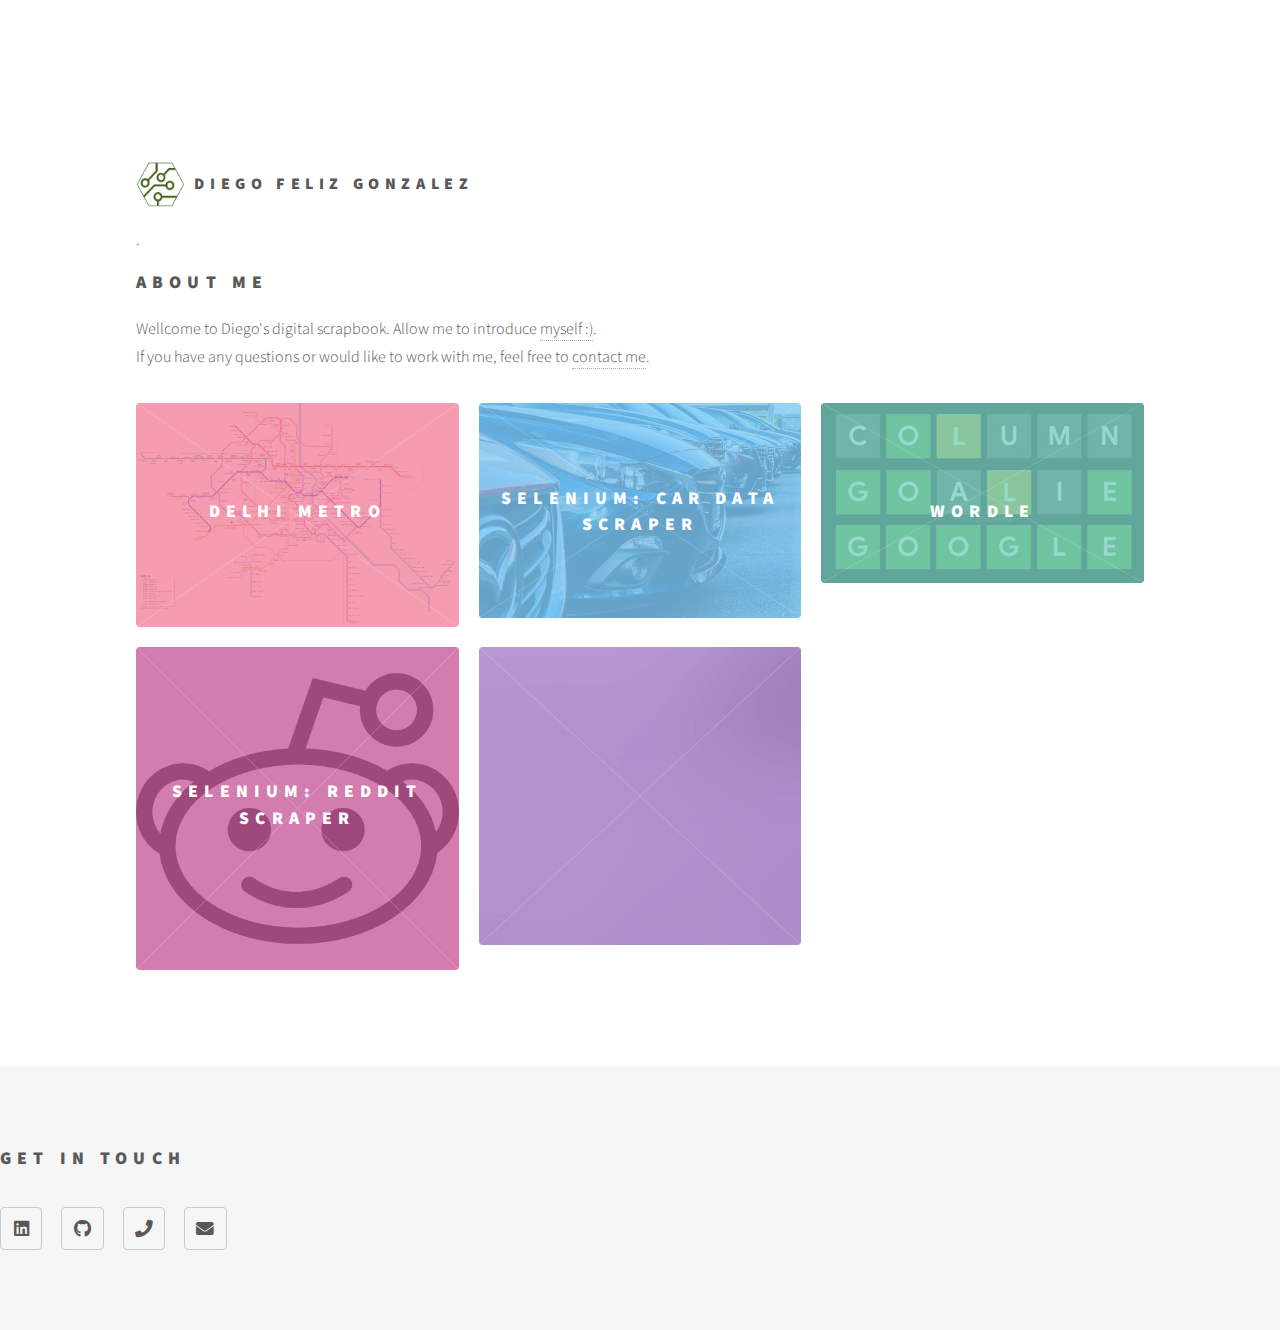
==== index.html @ 91ec8f9a "Initial upload" ====
<!DOCTYPE HTML>
<!--
	Phantom by HTML5 UP
	html5up.net | @ajlkn
	Free for personal and commercial use under the CCA 3.0 license (html5up.net/license)
-->
<html>
	<head>
		<title>Portfolio</title>
		<meta charset="utf-8" />
		<meta name="viewport" content="width=device-width, initial-scale=1, user-scalable=no" />
		<link rel="stylesheet" href="assets/css/main.css" />
		<noscript><link rel="stylesheet" href="assets/css/noscript.css" /></noscript>
	</head>
	<body class="is-preload">
		<!-- Wrapper -->
			<div id="wrapper">

				<!-- Header -->
					<header id="header">
						<div class="inner">

							<!-- Logo -->
								<a href="index.html" class="logo">
									<span class="symbol"><img src="images/oj.png" alt="" /></span><span class="title">Diego Feliz Gonzalez</span>
								</a>
						</div>
					</header>

				<!-- Menu -->


				<!-- Main -->
					<div id="main">
						<div class="inner">
							<header>			
								<section id="about">
									<div class="about-content">
									  <div class="about-text">
										<p></p>
										<p>.</p>
										<p></p>
										<h2>About Me</h2>
										<p>Wellcome to Diego's digital scrapbook. Allow me to introduce <a href="aboutme.html">myself :)</a>.<br>
										If you have any questions or would like to work with me, feel free to <a href="didacdfg@gmail.com">contact me</a>.</p>
									  </div>
									</div>
								  </section>
								  
							</header>
							<section class="tiles">
								<article class="style1">
									<span class="image">
										<img src="images/delhi.png" alt="" />
									</span>
									<a href="delhimetro.html">
										<h2>Delhi Metro</h2>
										<div class="content">
											<p>A small tool using depth breath first and dykstra algorithms to find the shortest path or all paths between two stations.</p>
										</div>
									</a>
								</article>
								<article class="style2">
									<span class="image">
										<img src="images/car.jpg" alt="" />
									</span>
									<a href="generic.html">
										<h2>Selenium: Car Data Scraper</h2>
										<div class="content">
											<p>A Selenium based script for data extraction from www.Gumtree/cars.com with ip rotation using the NordVPN client.</p>
										</div>
									</a>
								</article>
								<article class="style3">
									<span class="image">
										<img src="images/wordle.jpg" alt="" />
									</span>
									<a href="generic.html">
										<h2>Wordle</h2>
										<div class="content">
											<p>A quick implementation of the wordle game.</p>
										</div>
									</a>
								</article>
								<article class="style4">
									<span class="image">
										<img src="images/reddi.png" alt="" />
									</span>
									<a href="generic.html">
										<h2>Selenium: Reddit Scraper</h2>
										<div class="content">
											<p>A small scraper using the Reddit API.</p>
										</div>
									</a>
								</article>
								<article class="style5">
									<span class="image">
										<img src="images/pic05.jpg" alt="" />
									</span>
									<a href="generic.html">
										<h2></h2>
										<div class="content">
											<p>Sed nisl arcu euismod sit amet nisi lorem etiam dolor veroeros et feugiat.</p>
										</div>
									</a>
								</article>								
							</section>
						</div>
					</div>

				<!-- Footer -->
					<footer id="footer">
							<section>
								<h2>Get in touch</h2>
								<ul class="icons">
									<li><a href="#" class="icon brands style2 fa-linkedin"><span class="label">LinkedIn</span></a></li>
									<li><a href="#" class="icon brands style2 fa-github"><span class="label">GitHub</span></a></li>
									<li><a href="00447944888185" class="icon solid style2 fa-phone"><span class="label">Phone</span></a></li>
									<li><a href="didacdfg@gmail.com" class="icon solid style2 fa-envelope"><span class="label">Email</span></a></li>
								</ul>
							</section>
						</footer>

			</div>

		<!-- Scripts -->
			<script src="assets/js/jquery.min.js"></script>
			<script src="assets/js/browser.min.js"></script>
			<script src="assets/js/breakpoints.min.js"></script>
			<script src="assets/js/util.js"></script>
			<script src="assets/js/main.js"></script>

	</body>
</html>
---- assets/css/main.css ----
@import url(fontawesome-all.min.css);
@import url("https://fonts.googleapis.com/css?family=Source+Sans+Pro:300,700,900");

/*
	Phantom by HTML5 UP
	html5up.net | @ajlkn
	Free for personal and commercial use under the CCA 3.0 license (html5up.net/license)
*/

html, body, div, span, applet, object,
iframe, h1, h2, h3, h4, h5, h6, p, blockquote,
pre, a, abbr, acronym, address, big, cite,
code, del, dfn, em, img, ins, kbd, q, s, samp,
small, strike, strong, sub, sup, tt, var, b,
u, i, center, dl, dt, dd, ol, ul, li, fieldset,
form, label, legend, table, caption, tbody,
tfoot, thead, tr, th, td, article, aside,
canvas, details, embed, figure, figcaption,
footer, header, hgroup, menu, nav, output, ruby,
section, summary, time, mark, audio, video {
	margin: 0;
	padding: 0;
	border: 0;
	font-size: 100%;
	font: inherit;
	vertical-align: baseline;}

article, aside, details, figcaption, figure,
footer, header, hgroup, menu, nav, section {
	display: block;}

body {
	line-height: 1;
}

ol, ul {
	list-style: none;
}

blockquote, q {
	quotes: none;
}

	blockquote:before, blockquote:after, q:before, q:after {
		content: '';
		content: none;
	}

table {
	border-collapse: collapse;
	border-spacing: 0;
}

body {
	-webkit-text-size-adjust: none;
}

mark {
	background-color: transparent;
	color: inherit;
}

input::-moz-focus-inner {
	border: 0;
	padding: 0;
}

input, select, textarea {
	-moz-appearance: none;
	-webkit-appearance: none;
	-ms-appearance: none;
	appearance: none;
}

/* Basic */

	@-ms-viewport {
		width: device-width;
	}

	body {
		-ms-overflow-style: scrollbar;
	}

	@media screen and (max-width: 480px) {

		html, body {
			min-width: 320px;
		}

	}

	html {
		box-sizing: border-box;
	}

	*, *:before, *:after {
		box-sizing: inherit;
	}

	body {
		background: #ffffffd7;
	}

		body.is-preload *, body.is-preload *:before, body.is-preload *:after {
			-moz-animation: none !important;
			-webkit-animation: none !important;
			-ms-animation: none !important;
			animation: none !important;
			-moz-transition: none !important;
			-webkit-transition: none !important;
			-ms-transition: none !important;
			transition: none !important;
		}

/* Type */

	body, input, select, textarea {
		color: #585858;
		font-family: "Source Sans Pro", Helvetica, sans-serif;
		font-size: 16pt;
		font-weight: 300;
		line-height: 1.75;
	}

		@media screen and (max-width: 1680px) {

			body, input, select, textarea {
				font-size: 14pt;
			}

		}

		@media screen and (max-width: 1280px) {

			body, input, select, textarea {
				font-size: 12pt;
			}

		}

	a {
		-moz-transition: border-bottom-color 0.2s ease, color 0.2s ease;
		-webkit-transition: border-bottom-color 0.2s ease, color 0.2s ease;
		-ms-transition: border-bottom-color 0.2s ease, color 0.2s ease;
		transition: border-bottom-color 0.2s ease, color 0.2s ease;
		text-decoration: none;
		color: #585858;
		border-bottom: dotted 1px rgba(88, 88, 88, 0.5);
	}

		a:hover {
			border-bottom-color: transparent;
			color: #f2849e !important;
		}

	strong, b {
		font-weight: 900;
	}

	em, i {
		font-style: italic;
	}

	p {
		margin: 0 0 2em 0;
	}

	h1 {
		font-size: 2.75em;
		font-weight: 700;
		line-height: 1.3;
		margin: 0 0 1em 0;
		letter-spacing: -0.035em;
	}

		h1 a {
			color: inherit;
		}

		@media screen and (max-width: 736px) {

			h1 {
				font-size: 2em;
				margin: 0 0 1em 0;
			}

		}

		@media screen and (max-width: 360px) {

			h1 {
				font-size: 1.75em;
			}

		}

	h2, h3, h4, h5, h6 {
		font-weight: 900;
		line-height: 1.5;
		margin: 0 0 2em 0;
		text-transform: uppercase;
		letter-spacing: 0.35em;
	}

		h2 a, h3 a, h4 a, h5 a, h6 a {
			color: inherit;
		}

	h2 {
		font-size: 1.1em;
	}

	h3 {
		font-size: 1em;
	}

	h4 {
		font-size: 0.8em;
	}

	h5 {
		font-size: 0.8em;
	}

	h6 {
		font-size: 0.8em;
	}

	@media screen and (max-width: 980px) {

		h1 br, h2 br, h3 br, h4 br, h5 br, h6 br {
			display: none;
		}

	}

	@media screen and (max-width: 736px) {

		h2 {
			font-size: 1em;
		}

		h3 {
			font-size: 0.8em;
		}

	}

	sub {
		font-size: 0.8em;
		position: relative;
		top: 0.5em;
	}

	sup {
		font-size: 0.8em;
		position: relative;
		top: -0.5em;
	}

	blockquote {
		border-left: solid 4px #c9c9c9;
		font-style: italic;
		margin: 0 0 2em 0;
		padding: 0.5em 0 0.5em 2em;
	}

	code {
		background: rgba(144, 144, 144, 0.075);
		border-radius: 4px;
		border: solid 1px #c9c9c9;
		font-family: "Courier New", monospace;
		font-size: 0.9em;
		margin: 0 0.25em;
		padding: 0.25em 0.65em;
	}

	pre {
		-webkit-overflow-scrolling: touch;
		font-family: "Courier New", monospace;
		font-size: 0.9em;
		margin: 0 0 2em 0;
	}

		pre code {
			display: block;
			line-height: 1.75;
			padding: 1em 1.5em;
			overflow-x: auto;
		}

	hr {
		border: 0;
		border-bottom: solid 1px #c9c9c9;
		margin: 2em 0;
	}

		hr.major {
			margin: 3em 0;
		}

	.align-left {
		text-align: left;
	}

	.align-center {
		text-align: center;
	}

	.align-right {
		text-align: right;
	}

/* Row */

	.row {
		display: flex;
		flex-wrap: wrap;
		box-sizing: border-box;
		align-items: stretch;
	}

		.row > * {
			box-sizing: border-box;
		}

		.row.gtr-uniform > * > :last-child {
			margin-bottom: 0;
		}

		.row.aln-left {
			justify-content: flex-start;
		}

		.row.aln-center {
			justify-content: center;
		}

		.row.aln-right {
			justify-content: flex-end;
		}

		.row.aln-top {
			align-items: flex-start;
		}

		.row.aln-middle {
			align-items: center;
		}

		.row.aln-bottom {
			align-items: flex-end;
		}

		.row > .imp {
			order: -1;
		}

		.row > .col-1 {
			width: 8.33333%;
		}

		.row > .off-1 {
			margin-left: 8.33333%;
		}

		.row > .col-2 {
			width: 16.66667%;
		}

		.row > .off-2 {
			margin-left: 16.66667%;
		}

		.row > .col-3 {
			width: 25%;
		}

		.row > .off-3 {
			margin-left: 25%;
		}

		.row > .col-4 {
			width: 33.33333%;
		}

		.row > .off-4 {
			margin-left: 33.33333%;
		}

		.row > .col-5 {
			width: 41.66667%;
		}

		.row > .off-5 {
			margin-left: 41.66667%;
		}

		.row > .col-6 {
			width: 50%;
		}

		.row > .off-6 {
			margin-left: 50%;
		}

		.row > .col-7 {
			width: 58.33333%;
		}

		.row > .off-7 {
			margin-left: 58.33333%;
		}

		.row > .col-8 {
			width: 66.66667%;
		}

		.row > .off-8 {
			margin-left: 66.66667%;
		}

		.row > .col-9 {
			width: 75%;
		}

		.row > .off-9 {
			margin-left: 75%;
		}

		.row > .col-10 {
			width: 83.33333%;
		}

		.row > .off-10 {
			margin-left: 83.33333%;
		}

		.row > .col-11 {
			width: 91.66667%;
		}

		.row > .off-11 {
			margin-left: 91.66667%;
		}

		.row > .col-12 {
			width: 100%;
		}

		.row > .off-12 {
			margin-left: 100%;
		}

		.row.gtr-0 {
			margin-top: 0;
			margin-left: 0em;
		}

			.row.gtr-0 > * {
				padding: 0 0 0 0em;
			}

			.row.gtr-0.gtr-uniform {
				margin-top: 0em;
			}

				.row.gtr-0.gtr-uniform > * {
					padding-top: 0em;
				}

		.row.gtr-25 {
			margin-top: 0;
			margin-left: -0.5em;
		}

			.row.gtr-25 > * {
				padding: 0 0 0 0.5em;
			}

			.row.gtr-25.gtr-uniform {
				margin-top: -0.5em;
			}

				.row.gtr-25.gtr-uniform > * {
					padding-top: 0.5em;
				}

		.row.gtr-50 {
			margin-top: 0;
			margin-left: -1em;
		}

			.row.gtr-50 > * {
				padding: 0 0 0 1em;
			}

			.row.gtr-50.gtr-uniform {
				margin-top: -1em;
			}

				.row.gtr-50.gtr-uniform > * {
					padding-top: 1em;
				}

		.row {
			margin-top: 0;
			margin-left: -2em;
		}

			.row > * {
				padding: 0 0 0 2em;
			}

			.row.gtr-uniform {
				margin-top: -2em;
			}

				.row.gtr-uniform > * {
					padding-top: 2em;
				}

		.row.gtr-150 {
			margin-top: 0;
			margin-left: -3em;
		}

			.row.gtr-150 > * {
				padding: 0 0 0 3em;
			}

			.row.gtr-150.gtr-uniform {
				margin-top: -3em;
			}

				.row.gtr-150.gtr-uniform > * {
					padding-top: 3em;
				}

		.row.gtr-200 {
			margin-top: 0;
			margin-left: -4em;
		}

			.row.gtr-200 > * {
				padding: 0 0 0 4em;
			}

			.row.gtr-200.gtr-uniform {
				margin-top: -4em;
			}

				.row.gtr-200.gtr-uniform > * {
					padding-top: 4em;
				}

		@media screen and (max-width: 1680px) {

			.row {
				display: flex;
				flex-wrap: wrap;
				box-sizing: border-box;
				align-items: stretch;
			}

				.row > * {
					box-sizing: border-box;
				}

				.row.gtr-uniform > * > :last-child {
					margin-bottom: 0;
				}

				.row.aln-left {
					justify-content: flex-start;
				}

				.row.aln-center {
					justify-content: center;
				}

				.row.aln-right {
					justify-content: flex-end;
				}

				.row.aln-top {
					align-items: flex-start;
				}

				.row.aln-middle {
					align-items: center;
				}

				.row.aln-bottom {
					align-items: flex-end;
				}

				.row > .imp-xlarge {
					order: -1;
				}

				.row > .col-1-xlarge {
					width: 8.33333%;
				}

				.row > .off-1-xlarge {
					margin-left: 8.33333%;
				}

				.row > .col-2-xlarge {
					width: 16.66667%;
				}

				.row > .off-2-xlarge {
					margin-left: 16.66667%;
				}

				.row > .col-3-xlarge {
					width: 25%;
				}

				.row > .off-3-xlarge {
					margin-left: 25%;
				}

				.row > .col-4-xlarge {
					width: 33.33333%;
				}

				.row > .off-4-xlarge {
					margin-left: 33.33333%;
				}

				.row > .col-5-xlarge {
					width: 41.66667%;
				}

				.row > .off-5-xlarge {
					margin-left: 41.66667%;
				}

				.row > .col-6-xlarge {
					width: 50%;
				}

				.row > .off-6-xlarge {
					margin-left: 50%;
				}

				.row > .col-7-xlarge {
					width: 58.33333%;
				}

				.row > .off-7-xlarge {
					margin-left: 58.33333%;
				}

				.row > .col-8-xlarge {
					width: 66.66667%;
				}

				.row > .off-8-xlarge {
					margin-left: 66.66667%;
				}

				.row > .col-9-xlarge {
					width: 75%;
				}

				.row > .off-9-xlarge {
					margin-left: 75%;
				}

				.row > .col-10-xlarge {
					width: 83.33333%;
				}

				.row > .off-10-xlarge {
					margin-left: 83.33333%;
				}

				.row > .col-11-xlarge {
					width: 91.66667%;
				}

				.row > .off-11-xlarge {
					margin-left: 91.66667%;
				}

				.row > .col-12-xlarge {
					width: 100%;
				}

				.row > .off-12-xlarge {
					margin-left: 100%;
				}

				.row.gtr-0 {
					margin-top: 0;
					margin-left: 0em;
				}

					.row.gtr-0 > * {
						padding: 0 0 0 0em;
					}

					.row.gtr-0.gtr-uniform {
						margin-top: 0em;
					}

						.row.gtr-0.gtr-uniform > * {
							padding-top: 0em;
						}

				.row.gtr-25 {
					margin-top: 0;
					margin-left: -0.5em;
				}

					.row.gtr-25 > * {
						padding: 0 0 0 0.5em;
					}

					.row.gtr-25.gtr-uniform {
						margin-top: -0.5em;
					}

						.row.gtr-25.gtr-uniform > * {
							padding-top: 0.5em;
						}

				.row.gtr-50 {
					margin-top: 0;
					margin-left: -1em;
				}

					.row.gtr-50 > * {
						padding: 0 0 0 1em;
					}

					.row.gtr-50.gtr-uniform {
						margin-top: -1em;
					}

						.row.gtr-50.gtr-uniform > * {
							padding-top: 1em;
						}

				.row {
					margin-top: 0;
					margin-left: -2em;
				}

					.row > * {
						padding: 0 0 0 2em;
					}

					.row.gtr-uniform {
						margin-top: -2em;
					}

						.row.gtr-uniform > * {
							padding-top: 2em;
						}

				.row.gtr-150 {
					margin-top: 0;
					margin-left: -3em;
				}

					.row.gtr-150 > * {
						padding: 0 0 0 3em;
					}

					.row.gtr-150.gtr-uniform {
						margin-top: -3em;
					}

						.row.gtr-150.gtr-uniform > * {
							padding-top: 3em;
						}

				.row.gtr-200 {
					margin-top: 0;
					margin-left: -4em;
				}

					.row.gtr-200 > * {
						padding: 0 0 0 4em;
					}

					.row.gtr-200.gtr-uniform {
						margin-top: -4em;
					}

						.row.gtr-200.gtr-uniform > * {
							padding-top: 4em;
						}

		}

		@media screen and (max-width: 1280px) {

			.row {
				display: flex;
				flex-wrap: wrap;
				box-sizing: border-box;
				align-items: stretch;
			}

				.row > * {
					box-sizing: border-box;
				}

				.row.gtr-uniform > * > :last-child {
					margin-bottom: 0;
				}

				.row.aln-left {
					justify-content: flex-start;
				}

				.row.aln-center {
					justify-content: center;
				}

				.row.aln-right {
					justify-content: flex-end;
				}

				.row.aln-top {
					align-items: flex-start;
				}

				.row.aln-middle {
					align-items: center;
				}

				.row.aln-bottom {
					align-items: flex-end;
				}

				.row > .imp-large {
					order: -1;
				}

				.row > .col-1-large {
					width: 8.33333%;
				}

				.row > .off-1-large {
					margin-left: 8.33333%;
				}

				.row > .col-2-large {
					width: 16.66667%;
				}

				.row > .off-2-large {
					margin-left: 16.66667%;
				}

				.row > .col-3-large {
					width: 25%;
				}

				.row > .off-3-large {
					margin-left: 25%;
				}

				.row > .col-4-large {
					width: 33.33333%;
				}

				.row > .off-4-large {
					margin-left: 33.33333%;
				}

				.row > .col-5-large {
					width: 41.66667%;
				}

				.row > .off-5-large {
					margin-left: 41.66667%;
				}

				.row > .col-6-large {
					width: 50%;
				}

				.row > .off-6-large {
					margin-left: 50%;
				}

				.row > .col-7-large {
					width: 58.33333%;
				}

				.row > .off-7-large {
					margin-left: 58.33333%;
				}

				.row > .col-8-large {
					width: 66.66667%;
				}

				.row > .off-8-large {
					margin-left: 66.66667%;
				}

				.row > .col-9-large {
					width: 75%;
				}

				.row > .off-9-large {
					margin-left: 75%;
				}

				.row > .col-10-large {
					width: 83.33333%;
				}

				.row > .off-10-large {
					margin-left: 83.33333%;
				}

				.row > .col-11-large {
					width: 91.66667%;
				}

				.row > .off-11-large {
					margin-left: 91.66667%;
				}

				.row > .col-12-large {
					width: 100%;
				}

				.row > .off-12-large {
					margin-left: 100%;
				}

				.row.gtr-0 {
					margin-top: 0;
					margin-left: 0em;
				}

					.row.gtr-0 > * {
						padding: 0 0 0 0em;
					}

					.row.gtr-0.gtr-uniform {
						margin-top: 0em;
					}

						.row.gtr-0.gtr-uniform > * {
							padding-top: 0em;
						}

				.row.gtr-25 {
					margin-top: 0;
					margin-left: -0.5em;
				}

					.row.gtr-25 > * {
						padding: 0 0 0 0.5em;
					}

					.row.gtr-25.gtr-uniform {
						margin-top: -0.5em;
					}

						.row.gtr-25.gtr-uniform > * {
							padding-top: 0.5em;
						}

				.row.gtr-50 {
					margin-top: 0;
					margin-left: -1em;
				}

					.row.gtr-50 > * {
						padding: 0 0 0 1em;
					}

					.row.gtr-50.gtr-uniform {
						margin-top: -1em;
					}

						.row.gtr-50.gtr-uniform > * {
							padding-top: 1em;
						}

				.row {
					margin-top: 0;
					margin-left: -2em;
				}

					.row > * {
						padding: 0 0 0 2em;
					}

					.row.gtr-uniform {
						margin-top: -2em;
					}

						.row.gtr-uniform > * {
							padding-top: 2em;
						}

				.row.gtr-150 {
					margin-top: 0;
					margin-left: -3em;
				}

					.row.gtr-150 > * {
						padding: 0 0 0 3em;
					}

					.row.gtr-150.gtr-uniform {
						margin-top: -3em;
					}

						.row.gtr-150.gtr-uniform > * {
							padding-top: 3em;
						}

				.row.gtr-200 {
					margin-top: 0;
					margin-left: -4em;
				}

					.row.gtr-200 > * {
						padding: 0 0 0 4em;
					}

					.row.gtr-200.gtr-uniform {
						margin-top: -4em;
					}

						.row.gtr-200.gtr-uniform > * {
							padding-top: 4em;
						}

		}

		@media screen and (max-width: 980px) {

			.row {
				display: flex;
				flex-wrap: wrap;
				box-sizing: border-box;
				align-items: stretch;
			}

				.row > * {
					box-sizing: border-box;
				}

				.row.gtr-uniform > * > :last-child {
					margin-bottom: 0;
				}

				.row.aln-left {
					justify-content: flex-start;
				}

				.row.aln-center {
					justify-content: center;
				}

				.row.aln-right {
					justify-content: flex-end;
				}

				.row.aln-top {
					align-items: flex-start;
				}

				.row.aln-middle {
					align-items: center;
				}

				.row.aln-bottom {
					align-items: flex-end;
				}

				.row > .imp-medium {
					order: -1;
				}

				.row > .col-1-medium {
					width: 8.33333%;
				}

				.row > .off-1-medium {
					margin-left: 8.33333%;
				}

				.row > .col-2-medium {
					width: 16.66667%;
				}

				.row > .off-2-medium {
					margin-left: 16.66667%;
				}

				.row > .col-3-medium {
					width: 25%;
				}

				.row > .off-3-medium {
					margin-left: 25%;
				}

				.row > .col-4-medium {
					width: 33.33333%;
				}

				.row > .off-4-medium {
					margin-left: 33.33333%;
				}

				.row > .col-5-medium {
					width: 41.66667%;
				}

				.row > .off-5-medium {
					margin-left: 41.66667%;
				}

				.row > .col-6-medium {
					width: 50%;
				}

				.row > .off-6-medium {
					margin-left: 50%;
				}

				.row > .col-7-medium {
					width: 58.33333%;
				}

				.row > .off-7-medium {
					margin-left: 58.33333%;
				}

				.row > .col-8-medium {
					width: 66.66667%;
				}

				.row > .off-8-medium {
					margin-left: 66.66667%;
				}

				.row > .col-9-medium {
					width: 75%;
				}

				.row > .off-9-medium {
					margin-left: 75%;
				}

				.row > .col-10-medium {
					width: 83.33333%;
				}

				.row > .off-10-medium {
					margin-left: 83.33333%;
				}

				.row > .col-11-medium {
					width: 91.66667%;
				}

				.row > .off-11-medium {
					margin-left: 91.66667%;
				}

				.row > .col-12-medium {
					width: 100%;
				}

				.row > .off-12-medium {
					margin-left: 100%;
				}

				.row.gtr-0 {
					margin-top: 0;
					margin-left: 0em;
				}

					.row.gtr-0 > * {
						padding: 0 0 0 0em;
					}

					.row.gtr-0.gtr-uniform {
						margin-top: 0em;
					}

						.row.gtr-0.gtr-uniform > * {
							padding-top: 0em;
						}

				.row.gtr-25 {
					margin-top: 0;
					margin-left: -0.375em;
				}

					.row.gtr-25 > * {
						padding: 0 0 0 0.375em;
					}

					.row.gtr-25.gtr-uniform {
						margin-top: -0.375em;
					}

						.row.gtr-25.gtr-uniform > * {
							padding-top: 0.375em;
						}

				.row.gtr-50 {
					margin-top: 0;
					margin-left: -0.75em;
				}

					.row.gtr-50 > * {
						padding: 0 0 0 0.75em;
					}

					.row.gtr-50.gtr-uniform {
						margin-top: -0.75em;
					}

						.row.gtr-50.gtr-uniform > * {
							padding-top: 0.75em;
						}

				.row {
					margin-top: 0;
					margin-left: -1.5em;
				}

					.row > * {
						padding: 0 0 0 1.5em;
					}

					.row.gtr-uniform {
						margin-top: -1.5em;
					}

						.row.gtr-uniform > * {
							padding-top: 1.5em;
						}

				.row.gtr-150 {
					margin-top: 0;
					margin-left: -2.25em;
				}

					.row.gtr-150 > * {
						padding: 0 0 0 2.25em;
					}

					.row.gtr-150.gtr-uniform {
						margin-top: -2.25em;
					}

						.row.gtr-150.gtr-uniform > * {
							padding-top: 2.25em;
						}

				.row.gtr-200 {
					margin-top: 0;
					margin-left: -3em;
				}

					.row.gtr-200 > * {
						padding: 0 0 0 3em;
					}

					.row.gtr-200.gtr-uniform {
						margin-top: -3em;
					}

						.row.gtr-200.gtr-uniform > * {
							padding-top: 3em;
						}

		}

		@media screen and (max-width: 736px) {

			.row {
				display: flex;
				flex-wrap: wrap;
				box-sizing: border-box;
				align-items: stretch;
			}

				.row > * {
					box-sizing: border-box;
				}

				.row.gtr-uniform > * > :last-child {
					margin-bottom: 0;
				}

				.row.aln-left {
					justify-content: flex-start;
				}

				.row.aln-center {
					justify-content: center;
				}

				.row.aln-right {
					justify-content: flex-end;
				}

				.row.aln-top {
					align-items: flex-start;
				}

				.row.aln-middle {
					align-items: center;
				}

				.row.aln-bottom {
					align-items: flex-end;
				}

				.row > .imp-small {
					order: -1;
				}

				.row > .col-1-small {
					width: 8.33333%;
				}

				.row > .off-1-small {
					margin-left: 8.33333%;
				}

				.row > .col-2-small {
					width: 16.66667%;
				}

				.row > .off-2-small {
					margin-left: 16.66667%;
				}

				.row > .col-3-small {
					width: 25%;
				}

				.row > .off-3-small {
					margin-left: 25%;
				}

				.row > .col-4-small {
					width: 33.33333%;
				}

				.row > .off-4-small {
					margin-left: 33.33333%;
				}

				.row > .col-5-small {
					width: 41.66667%;
				}

				.row > .off-5-small {
					margin-left: 41.66667%;
				}

				.row > .col-6-small {
					width: 50%;
				}

				.row > .off-6-small {
					margin-left: 50%;
				}

				.row > .col-7-small {
					width: 58.33333%;
				}

				.row > .off-7-small {
					margin-left: 58.33333%;
				}

				.row > .col-8-small {
					width: 66.66667%;
				}

				.row > .off-8-small {
					margin-left: 66.66667%;
				}

				.row > .col-9-small {
					width: 75%;
				}

				.row > .off-9-small {
					margin-left: 75%;
				}

				.row > .col-10-small {
					width: 83.33333%;
				}

				.row > .off-10-small {
					margin-left: 83.33333%;
				}

				.row > .col-11-small {
					width: 91.66667%;
				}

				.row > .off-11-small {
					margin-left: 91.66667%;
				}

				.row > .col-12-small {
					width: 100%;
				}

				.row > .off-12-small {
					margin-left: 100%;
				}

				.row.gtr-0 {
					margin-top: 0;
					margin-left: 0em;
				}

					.row.gtr-0 > * {
						padding: 0 0 0 0em;
					}

					.row.gtr-0.gtr-uniform {
						margin-top: 0em;
					}

						.row.gtr-0.gtr-uniform > * {
							padding-top: 0em;
						}

				.row.gtr-25 {
					margin-top: 0;
					margin-left: -0.25em;
				}

					.row.gtr-25 > * {
						padding: 0 0 0 0.25em;
					}

					.row.gtr-25.gtr-uniform {
						margin-top: -0.25em;
					}

						.row.gtr-25.gtr-uniform > * {
							padding-top: 0.25em;
						}

				.row.gtr-50 {
					margin-top: 0;
					margin-left: -0.5em;
				}

					.row.gtr-50 > * {
						padding: 0 0 0 0.5em;
					}

					.row.gtr-50.gtr-uniform {
						margin-top: -0.5em;
					}

						.row.gtr-50.gtr-uniform > * {
							padding-top: 0.5em;
						}

				.row {
					margin-top: 0;
					margin-left: -1em;
				}

					.row > * {
						padding: 0 0 0 1em;
					}

					.row.gtr-uniform {
						margin-top: -1em;
					}

						.row.gtr-uniform > * {
							padding-top: 1em;
						}

				.row.gtr-150 {
					margin-top: 0;
					margin-left: -1.5em;
				}

					.row.gtr-150 > * {
						padding: 0 0 0 1.5em;
					}

					.row.gtr-150.gtr-uniform {
						margin-top: -1.5em;
					}

						.row.gtr-150.gtr-uniform > * {
							padding-top: 1.5em;
						}

				.row.gtr-200 {
					margin-top: 0;
					margin-left: -2em;
				}

					.row.gtr-200 > * {
						padding: 0 0 0 2em;
					}

					.row.gtr-200.gtr-uniform {
						margin-top: -2em;
					}

						.row.gtr-200.gtr-uniform > * {
							padding-top: 2em;
						}

		}

		@media screen and (max-width: 480px) {

			.row {
				display: flex;
				flex-wrap: wrap;
				box-sizing: border-box;
				align-items: stretch;
			}

				.row > * {
					box-sizing: border-box;
				}

				.row.gtr-uniform > * > :last-child {
					margin-bottom: 0;
				}

				.row.aln-left {
					justify-content: flex-start;
				}

				.row.aln-center {
					justify-content: center;
				}

				.row.aln-right {
					justify-content: flex-end;
				}

				.row.aln-top {
					align-items: flex-start;
				}

				.row.aln-middle {
					align-items: center;
				}

				.row.aln-bottom {
					align-items: flex-end;
				}

				.row > .imp-xsmall {
					order: -1;
				}

				.row > .col-1-xsmall {
					width: 8.33333%;
				}

				.row > .off-1-xsmall {
					margin-left: 8.33333%;
				}

				.row > .col-2-xsmall {
					width: 16.66667%;
				}

				.row > .off-2-xsmall {
					margin-left: 16.66667%;
				}

				.row > .col-3-xsmall {
					width: 25%;
				}

				.row > .off-3-xsmall {
					margin-left: 25%;
				}

				.row > .col-4-xsmall {
					width: 33.33333%;
				}

				.row > .off-4-xsmall {
					margin-left: 33.33333%;
				}

				.row > .col-5-xsmall {
					width: 41.66667%;
				}

				.row > .off-5-xsmall {
					margin-left: 41.66667%;
				}

				.row > .col-6-xsmall {
					width: 50%;
				}

				.row > .off-6-xsmall {
					margin-left: 50%;
				}

				.row > .col-7-xsmall {
					width: 58.33333%;
				}

				.row > .off-7-xsmall {
					margin-left: 58.33333%;
				}

				.row > .col-8-xsmall {
					width: 66.66667%;
				}

				.row > .off-8-xsmall {
					margin-left: 66.66667%;
				}

				.row > .col-9-xsmall {
					width: 75%;
				}

				.row > .off-9-xsmall {
					margin-left: 75%;
				}

				.row > .col-10-xsmall {
					width: 83.33333%;
				}

				.row > .off-10-xsmall {
					margin-left: 83.33333%;
				}

				.row > .col-11-xsmall {
					width: 91.66667%;
				}

				.row > .off-11-xsmall {
					margin-left: 91.66667%;
				}

				.row > .col-12-xsmall {
					width: 100%;
				}

				.row > .off-12-xsmall {
					margin-left: 100%;
				}

				.row.gtr-0 {
					margin-top: 0;
					margin-left: 0em;
				}

					.row.gtr-0 > * {
						padding: 0 0 0 0em;
					}

					.row.gtr-0.gtr-uniform {
						margin-top: 0em;
					}

						.row.gtr-0.gtr-uniform > * {
							padding-top: 0em;
						}

				.row.gtr-25 {
					margin-top: 0;
					margin-left: -0.25em;
				}

					.row.gtr-25 > * {
						padding: 0 0 0 0.25em;
					}

					.row.gtr-25.gtr-uniform {
						margin-top: -0.25em;
					}

						.row.gtr-25.gtr-uniform > * {
							padding-top: 0.25em;
						}

				.row.gtr-50 {
					margin-top: 0;
					margin-left: -0.5em;
				}

					.row.gtr-50 > * {
						padding: 0 0 0 0.5em;
					}

					.row.gtr-50.gtr-uniform {
						margin-top: -0.5em;
					}

						.row.gtr-50.gtr-uniform > * {
							padding-top: 0.5em;
						}

				.row {
					margin-top: 0;
					margin-left: -1em;
				}

					.row > * {
						padding: 0 0 0 1em;
					}

					.row.gtr-uniform {
						margin-top: -1em;
					}

						.row.gtr-uniform > * {
							padding-top: 1em;
						}

				.row.gtr-150 {
					margin-top: 0;
					margin-left: -1.5em;
				}

					.row.gtr-150 > * {
						padding: 0 0 0 1.5em;
					}

					.row.gtr-150.gtr-uniform {
						margin-top: -1.5em;
					}

						.row.gtr-150.gtr-uniform > * {
							padding-top: 1.5em;
						}

				.row.gtr-200 {
					margin-top: 0;
					margin-left: -2em;
				}

					.row.gtr-200 > * {
						padding: 0 0 0 2em;
					}

					.row.gtr-200.gtr-uniform {
						margin-top: -2em;
					}

						.row.gtr-200.gtr-uniform > * {
							padding-top: 2em;
						}

		}

/* Section/Article */

	section.special, article.special {
		text-align: center;
	}

	header p {
		margin-top: -1em;
	}

	@media screen and (max-width: 736px) {

		header p {
			margin-top: 0;
		}

	}

/* Icon */

	.icon {
		text-decoration: none;
		border-bottom: none;
		position: relative;
	}

		.icon:before {
			-moz-osx-font-smoothing: grayscale;
			-webkit-font-smoothing: antialiased;
			display: inline-block;
			font-style: normal;
			font-variant: normal;
			text-rendering: auto;
			line-height: 1;
			text-transform: none !important;
			font-family: 'Font Awesome 5 Free';
			font-weight: 400;
		}

		.icon > .label {
			display: none;
		}

		.icon:before {
			line-height: inherit;
		}

		.icon.solid:before {
			font-weight: 900;
		}

		.icon.brands:before {
			font-family: 'Font Awesome 5 Brands';
		}

		.icon.style2 {
			-moz-transition: background-color 0.2s ease-in-out, color 0.2s ease-in-out, border-color 0.2s ease-in-out;
			-webkit-transition: background-color 0.2s ease-in-out, color 0.2s ease-in-out, border-color 0.2s ease-in-out;
			-ms-transition: background-color 0.2s ease-in-out, color 0.2s ease-in-out, border-color 0.2s ease-in-out;
			transition: background-color 0.2s ease-in-out, color 0.2s ease-in-out, border-color 0.2s ease-in-out;
			background-color: transparent;
			border: solid 1px #c9c9c9;
			border-radius: 4px;
			width: 2.65em;
			height: 2.65em;
			display: inline-block;
			text-align: center;
			line-height: 2.65em;
			color: inherit;
		}

			.icon.style2:before {
				font-size: 1.1em;
			}

			.icon.style2:hover {
				color: #f2849e;
				border-color: #f2849e;
			}

			.icon.style2:active {
				background-color: rgba(242, 132, 158, 0.1);
			}

/* List */

	ol {
		list-style: decimal;
		margin: 0 0 2em 0;
		padding-left: 1.25em;
	}

		ol li {
			padding-left: 0.25em;
		}

	ul {
		list-style: disc;
		margin: 0 0 2em 0;
		padding-left: 1em;
	}

		ul li {
			padding-left: 0.5em;
		}

		ul.alt {
			list-style: none;
			padding-left: 0;
		}

			ul.alt li {
				border-top: solid 1px #c9c9c9;
				padding: 0.5em 0;
			}

				ul.alt li:first-child {
					border-top: 0;
					padding-top: 0;
				}

	dl {
		margin: 0 0 2em 0;
	}

		dl dt {
			display: block;
			font-weight: 900;
			margin: 0 0 1em 0;
		}

		dl dd {
			margin-left: 2em;
		}

/* Actions */

	ul.actions {
		display: -moz-flex;
		display: -webkit-flex;
		display: -ms-flex;
		display: flex;
		cursor: default;
		list-style: none;
		margin-left: -1em;
		padding-left: 0;
	}

		ul.actions li {
			padding: 0 0 0 1em;
			vertical-align: middle;
		}

		ul.actions.special {
			-moz-justify-content: center;
			-webkit-justify-content: center;
			-ms-justify-content: center;
			justify-content: center;
			width: 100%;
			margin-left: 0;
		}

			ul.actions.special li:first-child {
				padding-left: 0;
			}

		ul.actions.stacked {
			-moz-flex-direction: column;
			-webkit-flex-direction: column;
			-ms-flex-direction: column;
			flex-direction: column;
			margin-left: 0;
		}

			ul.actions.stacked li {
				padding: 1.3em 0 0 0;
			}

				ul.actions.stacked li:first-child {
					padding-top: 0;
				}

		ul.actions.fit {
			width: calc(100% + 1em);
		}

			ul.actions.fit li {
				-moz-flex-grow: 1;
				-webkit-flex-grow: 1;
				-ms-flex-grow: 1;
				flex-grow: 1;
				-moz-flex-shrink: 1;
				-webkit-flex-shrink: 1;
				-ms-flex-shrink: 1;
				flex-shrink: 1;
				width: 100%;
			}

				ul.actions.fit li > * {
					width: 100%;
				}

			ul.actions.fit.stacked {
				width: 100%;
			}

		@media screen and (max-width: 480px) {

			ul.actions:not(.fixed) {
				-moz-flex-direction: column;
				-webkit-flex-direction: column;
				-ms-flex-direction: column;
				flex-direction: column;
				margin-left: 0;
				width: 100% !important;
			}

				ul.actions:not(.fixed) li {
					-moz-flex-grow: 1;
					-webkit-flex-grow: 1;
					-ms-flex-grow: 1;
					flex-grow: 1;
					-moz-flex-shrink: 1;
					-webkit-flex-shrink: 1;
					-ms-flex-shrink: 1;
					flex-shrink: 1;
					padding: 1em 0 0 0;
					text-align: center;
					width: 100%;
				}

					ul.actions:not(.fixed) li > * {
						width: 100%;
					}

					ul.actions:not(.fixed) li:first-child {
						padding-top: 0;
					}

					ul.actions:not(.fixed) li input[type="submit"],
					ul.actions:not(.fixed) li input[type="reset"],
					ul.actions:not(.fixed) li input[type="button"],
					ul.actions:not(.fixed) li button,
					ul.actions:not(.fixed) li .button {
						width: 100%;
					}

						ul.actions:not(.fixed) li input[type="submit"].icon:before,
						ul.actions:not(.fixed) li input[type="reset"].icon:before,
						ul.actions:not(.fixed) li input[type="button"].icon:before,
						ul.actions:not(.fixed) li button.icon:before,
						ul.actions:not(.fixed) li .button.icon:before {
							margin-left: -0.5rem;
						}

		}

/* Icons */

	ul.icons {
		cursor: default;
		list-style: none;
		padding-left: 0;
		margin: -1em 0 2em -1em;
	}

		ul.icons li {
			display: inline-block;
			padding: 1em 0 0 1em;
		}

/* Form */

	form {
		margin: 0 0 2em 0;
		overflow-x: hidden;
	}

		form > :last-child {
			margin-bottom: 0;
		}

		form > .fields {
			display: -moz-flex;
			display: -webkit-flex;
			display: -ms-flex;
			display: flex;
			-moz-flex-wrap: wrap;
			-webkit-flex-wrap: wrap;
			-ms-flex-wrap: wrap;
			flex-wrap: wrap;
			width: calc(100% + 3em);
			margin: -1.5em 0 2em -1.5em;
		}

			form > .fields > .field {
				-moz-flex-grow: 0;
				-webkit-flex-grow: 0;
				-ms-flex-grow: 0;
				flex-grow: 0;
				-moz-flex-shrink: 0;
				-webkit-flex-shrink: 0;
				-ms-flex-shrink: 0;
				flex-shrink: 0;
				padding: 1.5em 0 0 1.5em;
				width: calc(100% - 1.5em);
			}

				form > .fields > .field.half {
					width: calc(50% - 0.75em);
				}

				form > .fields > .field.third {
					width: calc(100%/3 - 0.5em);
				}

				form > .fields > .field.quarter {
					width: calc(25% - 0.375em);
				}

		@media screen and (max-width: 480px) {

			form > .fields {
				width: calc(100% + 3em);
				margin: -1.5em 0 2em -1.5em;
			}

				form > .fields > .field {
					padding: 1.5em 0 0 1.5em;
					width: calc(100% - 1.5em);
				}

					form > .fields > .field.half {
						width: calc(100% - 1.5em);
					}

					form > .fields > .field.third {
						width: calc(100% - 1.5em);
					}

					form > .fields > .field.quarter {
						width: calc(100% - 1.5em);
					}

		}

	label {
		display: block;
		font-size: 0.9em;
		font-weight: 900;
		margin: 0 0 1em 0;
	}

	input[type="text"],
	input[type="password"],
	input[type="email"],
	input[type="tel"],
	select,
	textarea {
		-moz-appearance: none;
		-webkit-appearance: none;
		-ms-appearance: none;
		appearance: none;
		background-color: transparent;
		border: none;
		border-radius: 0;
		border-bottom: solid 1px #c9c9c9;
		color: inherit;
		display: block;
		outline: 0;
		padding: 0;
		text-decoration: none;
		width: 100%;
	}

		input[type="text"]:invalid,
		input[type="password"]:invalid,
		input[type="email"]:invalid,
		input[type="tel"]:invalid,
		select:invalid,
		textarea:invalid {
			box-shadow: none;
		}

		input[type="text"]:focus,
		input[type="password"]:focus,
		input[type="email"]:focus,
		input[type="tel"]:focus,
		select:focus,
		textarea:focus {
			border-bottom-color: #f2849e;
			box-shadow: inset 0 -1px 0 0 #f2849e;
		}

	select {
		background-image: url("data:image/svg+xml;charset=utf8,%3Csvg xmlns='http://www.w3.org/2000/svg' width='40' height='40' preserveAspectRatio='none' viewBox='0 0 40 40'%3E%3Cpath d='M9.4,12.3l10.4,10.4l10.4-10.4c0.2-0.2,0.5-0.4,0.9-0.4c0.3,0,0.6,0.1,0.9,0.4l3.3,3.3c0.2,0.2,0.4,0.5,0.4,0.9 c0,0.4-0.1,0.6-0.4,0.9L20.7,31.9c-0.2,0.2-0.5,0.4-0.9,0.4c-0.3,0-0.6-0.1-0.9-0.4L4.3,17.3c-0.2-0.2-0.4-0.5-0.4-0.9 c0-0.4,0.1-0.6,0.4-0.9l3.3-3.3c0.2-0.2,0.5-0.4,0.9-0.4S9.1,12.1,9.4,12.3z' fill='%23c9c9c9' /%3E%3C/svg%3E");
		background-size: 1.25rem;
		background-repeat: no-repeat;
		background-position: calc(100% - 1rem) center;
		height: 3em;
		padding-right: 3em;
		text-overflow: ellipsis;
	}

		select option {
			background: #ffffff;
		}

		select:focus::-ms-value {
			background-color: transparent;
		}

		select::-ms-expand {
			display: none;
		}

	input[type="text"],
	input[type="password"],
	input[type="email"],
	select {
		height: 3em;
	}

	textarea {
		padding: 0;
		min-height: 3.75em;
	}

	input[type="checkbox"],
	input[type="radio"] {
		-moz-appearance: none;
		-webkit-appearance: none;
		-ms-appearance: none;
		appearance: none;
		display: block;
		float: left;
		margin-right: -2em;
		opacity: 0;
		width: 1em;
		z-index: -1;
	}

		input[type="checkbox"] + label,
		input[type="radio"] + label {
			text-decoration: none;
			color: #585858;
			cursor: pointer;
			display: inline-block;
			font-size: 1em;
			font-weight: 300;
			padding-left: 2.55em;
			padding-right: 0.75em;
			position: relative;
		}

			input[type="checkbox"] + label:before,
			input[type="radio"] + label:before {
				-moz-osx-font-smoothing: grayscale;
				-webkit-font-smoothing: antialiased;
				display: inline-block;
				font-style: normal;
				font-variant: normal;
				text-rendering: auto;
				line-height: 1;
				text-transform: none !important;
				font-family: 'Font Awesome 5 Free';
				font-weight: 900;
			}

			input[type="checkbox"] + label:before,
			input[type="radio"] + label:before {
				border-radius: 4px;
				border: solid 1px #c9c9c9;
				content: '';
				display: inline-block;
				font-size: 0.8em;
				height: 2.25em;
				left: 0;
				line-height: 2.25em;
				position: absolute;
				text-align: center;
				top: 0;
				width: 2.25em;
			}

		input[type="checkbox"]:checked + label:before,
		input[type="radio"]:checked + label:before {
			background: #585858;
			border-color: #585858;
			color: #ffffff;
			content: '\f00c';
		}

		input[type="checkbox"]:focus + label:before,
		input[type="radio"]:focus + label:before {
			border-color: #f2849e;
			box-shadow: 0 0 0 1px #f2849e;
		}

	input[type="checkbox"] + label:before {
		border-radius: 4px;
	}

	input[type="radio"] + label:before {
		border-radius: 100%;
	}

/* Box */

	.box {
		border-radius: 4px;
		border: solid 1px #c9c9c9;
		margin-bottom: 2em;
		padding: 1.5em;
	}

		.box > :last-child,
		.box > :last-child > :last-child,
		.box > :last-child > :last-child > :last-child {
			margin-bottom: 0;
		}

		.box.alt {
			border: 0;
			border-radius: 0;
			padding: 0;
		}

/* Image */

	.image {
		border-radius: 4px;
		border: 0;
		display: inline-block;
		position: relative;
	}

		.image img {
			border-radius: 4px;
			display: block;
		}

		.image.left, .image.right {
			max-width: 40%;
		}

			.image.left img, .image.right img {
				width: 100%;
			}

		.image.left {
			float: left;
			padding: 0 1.5em 1em 0;
			top: 0.25em;
		}

		.image.right {
			float: right;
			padding: 0 0 1em 1.5em;
			top: 0.25em;
		}

		.image.fit {
			display: block;
			margin: 0 0 2em 0;
			width: 100%;
		}

			.image.fit img {
				width: 100%;
			}

		.image.main {
			display: block;
			margin: 0 0 3em 0;
			width: 100%;
		}

			.image.main img {
				width: 100%;
			}

			@media screen and (max-width: 736px) {

				.image.main {
					margin: 0 0 2em 0;
				}

			}

/* Table */

	.table-wrapper {
		-webkit-overflow-scrolling: touch;
		overflow-x: auto;
	}

	table {
		margin: 0 0 2em 0;
		width: 100%;
	}

		table tbody tr {
			border: solid 1px #c9c9c9;
			border-left: 0;
			border-right: 0;
		}

			table tbody tr:nth-child(2n + 1) {
				background-color: rgba(144, 144, 144, 0.075);
			}

		table td {
			padding: 0.75em 0.75em;
		}

		table th {
			font-size: 0.9em;
			font-weight: 900;
			padding: 0 0.75em 0.75em 0.75em;
			text-align: left;
		}

		table thead {
			border-bottom: solid 2px #c9c9c9;
		}

		table tfoot {
			border-top: solid 2px #c9c9c9;
		}

		table.alt {
			border-collapse: separate;
		}

			table.alt tbody tr td {
				border: solid 1px #c9c9c9;
				border-left-width: 0;
				border-top-width: 0;
			}

				table.alt tbody tr td:first-child {
					border-left-width: 1px;
				}

			table.alt tbody tr:first-child td {
				border-top-width: 1px;
			}

			table.alt thead {
				border-bottom: 0;
			}

			table.alt tfoot {
				border-top: 0;
			}

/* Button */

	input[type="submit"],
	input[type="reset"],
	input[type="button"],
	button,
	.button {
		-moz-appearance: none;
		-webkit-appearance: none;
		-ms-appearance: none;
		appearance: none;
		-moz-transition: background-color 0.2s ease-in-out, color 0.2s ease-in-out, box-shadow 0.2s ease-in-out;
		-webkit-transition: background-color 0.2s ease-in-out, color 0.2s ease-in-out, box-shadow 0.2s ease-in-out;
		-ms-transition: background-color 0.2s ease-in-out, color 0.2s ease-in-out, box-shadow 0.2s ease-in-out;
		transition: background-color 0.2s ease-in-out, color 0.2s ease-in-out, box-shadow 0.2s ease-in-out;
		background-color: transparent;
		border-radius: 4px;
		border: 0;
		box-shadow: inset 0 0 0 2px #585858;
		color: #585858 !important;
		cursor: pointer;
		display: inline-block;
		font-size: 0.8em;
		font-weight: 900;
		height: 3.5em;
		letter-spacing: 0.35em;
		line-height: 3.45em;
		overflow: hidden;
		padding: 0 1.25em 0 1.6em;
		text-align: center;
		text-decoration: none;
		text-overflow: ellipsis;
		text-transform: uppercase;
		white-space: nowrap;
	}

		input[type="submit"].icon:before,
		input[type="reset"].icon:before,
		input[type="button"].icon:before,
		button.icon:before,
		.button.icon:before {
			margin-right: 0.5em;
		}

		input[type="submit"].fit,
		input[type="reset"].fit,
		input[type="button"].fit,
		button.fit,
		.button.fit {
			width: 100%;
		}

		input[type="submit"]:hover,
		input[type="reset"]:hover,
		input[type="button"]:hover,
		button:hover,
		.button:hover {
			color: #f2849e !important;
			box-shadow: inset 0 0 0 2px #f2849e;
		}

		input[type="submit"]:active,
		input[type="reset"]:active,
		input[type="button"]:active,
		button:active,
		.button:active {
			background-color: rgba(242, 132, 158, 0.1);
		}

		input[type="submit"].small,
		input[type="reset"].small,
		input[type="button"].small,
		button.small,
		.button.small {
			font-size: 0.6em;
		}

		input[type="submit"].large,
		input[type="reset"].large,
		input[type="button"].large,
		button.large,
		.button.large {
			font-size: 1em;
		}

		input[type="submit"].primary,
		input[type="reset"].primary,
		input[type="button"].primary,
		button.primary,
		.button.primary {
			box-shadow: none;
			background-color: #585858;
			color: #ffffff !important;
		}

			input[type="submit"].primary:hover,
			input[type="reset"].primary:hover,
			input[type="button"].primary:hover,
			button.primary:hover,
			.button.primary:hover {
				background-color: #f2849e;
			}

			input[type="submit"].primary:active,
			input[type="reset"].primary:active,
			input[type="button"].primary:active,
			button.primary:active,
			.button.primary:active {
				background-color: #ee5f81;
			}

		input[type="submit"].disabled, input[type="submit"]:disabled,
		input[type="reset"].disabled,
		input[type="reset"]:disabled,
		input[type="button"].disabled,
		input[type="button"]:disabled,
		button.disabled,
		button:disabled,
		.button.disabled,
		.button:disabled {
			pointer-events: none;
			opacity: 0.25;
		}

/* Tiles */

	.tiles {
		display: -moz-flex;
		display: -webkit-flex;
		display: -ms-flex;
		display: flex;
		-moz-flex-wrap: wrap;
		-webkit-flex-wrap: wrap;
		-ms-flex-wrap: wrap;
		flex-wrap: wrap;
		position: relative;
		margin: -2.5em 0 0 -2.5em;
	}

		.tiles article {
			-moz-transition: -moz-transform 0.5s ease, opacity 0.5s ease;
			-webkit-transition: -webkit-transform 0.5s ease, opacity 0.5s ease;
			-ms-transition: -ms-transform 0.5s ease, opacity 0.5s ease;
			transition: transform 0.5s ease, opacity 0.5s ease;
			position: relative;
			width: calc(33.33333% - 2.5em);
			margin: 2.5em 0 0 2.5em;
		}

			.tiles article > .image {
				-moz-transition: -moz-transform 0.5s ease;
				-webkit-transition: -webkit-transform 0.5s ease;
				-ms-transition: -ms-transform 0.5s ease;
				transition: transform 0.5s ease;
				position: relative;
				display: block;
				width: 100%;
				border-radius: 4px;
				overflow: hidden;
			}

				.tiles article > .image img {
					display: block;
					width: 100%;
				}

				.tiles article > .image:before {
					pointer-events: none;
					-moz-transition: background-color 0.5s ease, opacity 0.5s ease;
					-webkit-transition: background-color 0.5s ease, opacity 0.5s ease;
					-ms-transition: background-color 0.5s ease, opacity 0.5s ease;
					transition: background-color 0.5s ease, opacity 0.5s ease;
					content: '';
					display: block;
					position: absolute;
					top: 0;
					left: 0;
					width: 100%;
					height: 100%;
					opacity: 1.0;
					z-index: 1;
					opacity: 0.8;
				}

				.tiles article > .image:after {
					pointer-events: none;
					-moz-transition: opacity 0.5s ease;
					-webkit-transition: opacity 0.5s ease;
					-ms-transition: opacity 0.5s ease;
					transition: opacity 0.5s ease;
					content: '';
					display: block;
					position: absolute;
					top: 0;
					left: 0;
					width: 100%;
					height: 100%;
					background-image: url("data:image/svg+xml;charset=utf8,%3Csvg xmlns='http://www.w3.org/2000/svg' width='100' height='100' viewBox='0 0 100 100' preserveAspectRatio='none'%3E%3Cstyle%3Eline %7B stroke-width: 0.25px%3B stroke: %23ffffff%3B %7D%3C/style%3E%3Cline x1='0' y1='0' x2='100' y2='100' /%3E%3Cline x1='100' y1='0' x2='0' y2='100' /%3E%3C/svg%3E");
					background-position: center;
					background-repeat: no-repeat;
					background-size: 100% 100%;
					opacity: 0.25;
					z-index: 2;
				}

			.tiles article > a {
				display: -moz-flex;
				display: -webkit-flex;
				display: -ms-flex;
				display: flex;
				-moz-flex-direction: column;
				-webkit-flex-direction: column;
				-ms-flex-direction: column;
				flex-direction: column;
				-moz-align-items: center;
				-webkit-align-items: center;
				-ms-align-items: center;
				align-items: center;
				-moz-justify-content: center;
				-webkit-justify-content: center;
				-ms-justify-content: center;
				justify-content: center;
				-moz-transition: background-color 0.5s ease, -moz-transform 0.5s ease;
				-webkit-transition: background-color 0.5s ease, -webkit-transform 0.5s ease;
				-ms-transition: background-color 0.5s ease, -ms-transform 0.5s ease;
				transition: background-color 0.5s ease, transform 0.5s ease;
				position: absolute;
				top: 0;
				left: 0;
				width: 100%;
				height: 100%;
				padding: 1em;
				border-radius: 4px;
				border-bottom: 0;
				color: #ffffff;
				text-align: center;
				text-decoration: none;
				z-index: 3;
			}

				.tiles article > a > :last-child {
					margin: 0;
				}

				.tiles article > a:hover {
					color: #ffffff !important;
				}

				.tiles article > a h2 {
					margin: 0;
				}

				.tiles article > a .content {
					-moz-transition: max-height 0.5s ease, opacity 0.5s ease;
					-webkit-transition: max-height 0.5s ease, opacity 0.5s ease;
					-ms-transition: max-height 0.5s ease, opacity 0.5s ease;
					transition: max-height 0.5s ease, opacity 0.5s ease;
					width: 100%;
					max-height: 0;
					line-height: 1.5;
					margin-top: 0.35em;
					opacity: 0;
				}

					.tiles article > a .content > :last-child {
						margin-bottom: 0;
					}

			.tiles article.style1 > .image:before {
				background-color: #f2849e;
			}

			.tiles article.style2 > .image:before {
				background-color: #7ecaf6;
			}

			.tiles article.style3 > .image:before {
				background-color: #7bd0c1;
			}

			.tiles article.style4 > .image:before {
				background-color: #c75b9b;
			}

			.tiles article.style5 > .image:before {
				background-color: #ae85ca;
			}

			.tiles article.style6 > .image:before {
				background-color: #8499e7;
			}

			body:not(.is-touch) .tiles article:hover > .image {
				-moz-transform: scale(1.1);
				-webkit-transform: scale(1.1);
				-ms-transform: scale(1.1);
				transform: scale(1.1);
			}

				body:not(.is-touch) .tiles article:hover > .image:before {
					background-color: #333333;
					opacity: 0.35;
				}

				body:not(.is-touch) .tiles article:hover > .image:after {
					opacity: 0;
				}

			body:not(.is-touch) .tiles article:hover .content {
				max-height: 15em;
				opacity: 1;
			}

		* + .tiles {
			margin-top: 2em;
		}

		body.is-preload .tiles article {
			-moz-transform: scale(0.9);
			-webkit-transform: scale(0.9);
			-ms-transform: scale(0.9);
			transform: scale(0.9);
			opacity: 0;
		}

		body.is-touch .tiles article .content {
			max-height: 15em;
			opacity: 1;
		}

		@media screen and (max-width: 1280px) {

			.tiles {
				margin: -1.25em 0 0 -1.25em;
			}

				.tiles article {
					width: calc(33.33333% - 1.25em);
					margin: 1.25em 0 0 1.25em;
				}

		}

		@media screen and (max-width: 980px) {

			.tiles {
				margin: -2.5em 0 0 -2.5em;
			}

				.tiles article {
					width: calc(50% - 2.5em);
					margin: 2.5em 0 0 2.5em;
				}

		}

		@media screen and (max-width: 736px) {

			.tiles {
				margin: -1.25em 0 0 -1.25em;
			}

				.tiles article {
					width: calc(50% - 1.25em);
					margin: 1.25em 0 0 1.25em;
				}

					.tiles article:hover > .image {
						-moz-transform: scale(1.0);
						-webkit-transform: scale(1.0);
						-ms-transform: scale(1.0);
						transform: scale(1.0);
					}

		}

		@media screen and (max-width: 480px) {

			.tiles {
				margin: 0;
			}

				.tiles article {
					width: 100%;
					margin: 1.25em 0 0 0;
				}

		}

/* Header */

	#header {
		padding: 10em 0 0.1em 0 ;
	}

		#header .logo {
			display: block;
			border-bottom: 0;
			color: inherit;
			font-weight: 900;
			letter-spacing: 0.35em;
			margin: 1 0 2.5em 0;
			text-decoration: none;
			text-transform: uppercase;
			display: inline-block;
		}

			#header .logo > * {
				display: inline-block;
				vertical-align: middle;
			}

			#header .logo .symbol {
				margin-right: 0.65em;
			}

				#header .logo .symbol img {
					display: block;
					width: 3em;
					height: 3em;
				}

		#header nav {
			position: fixed;
			right: 2em;
			top: 2em;
			z-index: 10000;
		}

			#header nav ul {
				display: -moz-flex;
				display: -webkit-flex;
				display: -ms-flex;
				display: flex;
				-moz-align-items: center;
				-webkit-align-items: center;
				-ms-align-items: center;
				align-items: center;
				list-style: none;
				margin: 0;
				padding: 0;
			}

				#header nav ul li {
					display: block;
					padding: 0;
				}

					#header nav ul li a {
						display: block;
						position: relative;
						height: 3em;
						line-height: 3em;
						padding: 0 1.5em;
						background-color: rgba(255, 255, 255, 0.5);
						border-radius: 4px;
						border: 0;
						font-size: 0.8em;
						font-weight: 900;
						letter-spacing: 0.35em;
						text-transform: uppercase;
					}

					#header nav ul li a[href="#menu"] {
						-webkit-tap-highlight-color: transparent;
						width: 4em;
						text-indent: 4em;
						font-size: 1em;
						overflow: hidden;
						padding: 0;
						white-space: nowrap;
					}

						#header nav ul li a[href="#menu"]:before, #header nav ul li a[href="#menu"]:after {
							-moz-transition: opacity 0.2s ease;
							-webkit-transition: opacity 0.2s ease;
							-ms-transition: opacity 0.2s ease;
							transition: opacity 0.2s ease;
							content: '';
							display: block;
							position: absolute;
							top: 0;
							left: 0;
							width: 100%;
							height: 100%;
							background-position: center;
							background-repeat: no-repeat;
							background-size: 2em 2em;
						}

						#header nav ul li a[href="#menu"]:before {
							background-image: url("data:image/svg+xml;charset=utf8,%3Csvg xmlns='http://www.w3.org/2000/svg' width='100' height='100' viewBox='0 0 100 100' preserveAspectRatio='none'%3E%3Cstyle%3Eline %7B stroke-width: 8px%3B stroke: %23f2849e%3B %7D%3C/style%3E%3Cline x1='0' y1='25' x2='100' y2='25' /%3E%3Cline x1='0' y1='50' x2='100' y2='50' /%3E%3Cline x1='0' y1='75' x2='100' y2='75' /%3E%3C/svg%3E");
							opacity: 0;
						}

						#header nav ul li a[href="#menu"]:after {
							background-image: url("data:image/svg+xml;charset=utf8,%3Csvg xmlns='http://www.w3.org/2000/svg' width='100' height='100' viewBox='0 0 100 100' preserveAspectRatio='none'%3E%3Cstyle%3Eline %7B stroke-width: 8px%3B stroke: %23585858%3B %7D%3C/style%3E%3Cline x1='0' y1='25' x2='100' y2='25' /%3E%3Cline x1='0' y1='50' x2='100' y2='50' /%3E%3Cline x1='0' y1='75' x2='100' y2='75' /%3E%3C/svg%3E");
							opacity: 1;
						}

						#header nav ul li a[href="#menu"]:hover:before {
							opacity: 1;
						}

						#header nav ul li a[href="#menu"]:hover:after {
							opacity: 0;
						}

		@media screen and (max-width: 736px) {

			#header {
				padding: 4em 0 0.1em 0 ;
			}

				#header nav {
					right: 0.5em;
					top: 0.5em;
				}

					#header nav ul li a[href="#menu"]:before, #header nav ul li a[href="#menu"]:after {
						background-size: 1.5em 1.5em;
					}

		}

/* Menu */

	#wrapper {
		-moz-transition: opacity 0.45s ease;
		-webkit-transition: opacity 0.45s ease;
		-ms-transition: opacity 0.45s ease;
		transition: opacity 0.45s ease;
		opacity: 1;
	}

	#menu {
		-moz-transform: translateX(22em);
		-webkit-transform: translateX(22em);
		-ms-transform: translateX(22em);
		transform: translateX(22em);
		-moz-transition: -moz-transform 0.45s ease, visibility 0.45s;
		-webkit-transition: -webkit-transform 0.45s ease, visibility 0.45s;
		-ms-transition: -ms-transform 0.45s ease, visibility 0.45s;
		transition: transform 0.45s ease, visibility 0.45s;
		position: fixed;
		top: 0;
		right: 0;
		width: 22em;
		max-width: 80%;
		height: 100%;
		-webkit-overflow-scrolling: touch;
		background: #585858;
		color: #ffffff;
		cursor: default;
		visibility: hidden;
		z-index: 10002;
	}

		#menu > .inner {
			-moz-transition: opacity 0.45s ease;
			-webkit-transition: opacity 0.45s ease;
			-ms-transition: opacity 0.45s ease;
			transition: opacity 0.45s ease;
			-webkit-overflow-scrolling: touch;
			position: absolute;
			top: 0;
			left: 0;
			width: 100%;
			height: 100%;
			padding: 2.75em;
			opacity: 0;
			overflow-y: auto;
		}

			#menu > .inner > ul {
				list-style: none;
				margin: 0 0 1em 0;
				padding: 0;
			}

				#menu > .inner > ul > li {
					padding: 0;
					border-top: solid 1px rgba(255, 255, 255, 0.15);
				}

					#menu > .inner > ul > li a {
						display: block;
						padding: 1em 0;
						line-height: 1.5;
						border: 0;
						color: inherit;
					}

					#menu > .inner > ul > li:first-child {
						border-top: 0;
						margin-top: -1em;
					}

		#menu > .close {
			-moz-transition: opacity 0.45s ease, -moz-transform 0.45s ease;
			-webkit-transition: opacity 0.45s ease, -webkit-transform 0.45s ease;
			-ms-transition: opacity 0.45s ease, -ms-transform 0.45s ease;
			transition: opacity 0.45s ease, transform 0.45s ease;
			-moz-transform: scale(0.25) rotate(180deg);
			-webkit-transform: scale(0.25) rotate(180deg);
			-ms-transform: scale(0.25) rotate(180deg);
			transform: scale(0.25) rotate(180deg);
			-webkit-tap-highlight-color: transparent;
			display: block;
			position: absolute;
			top: 2em;
			left: -6em;
			width: 6em;
			text-indent: 6em;
			height: 3em;
			border: 0;
			font-size: 1em;
			opacity: 0;
			overflow: hidden;
			padding: 0;
			white-space: nowrap;
		}

			#menu > .close:before, #menu > .close:after {
				-moz-transition: opacity 0.2s ease;
				-webkit-transition: opacity 0.2s ease;
				-ms-transition: opacity 0.2s ease;
				transition: opacity 0.2s ease;
				content: '';
				display: block;
				position: absolute;
				top: 0;
				left: 0;
				width: 100%;
				height: 100%;
				background-position: center;
				background-repeat: no-repeat;
				background-size: 2em 2em;
			}

			#menu > .close:before {
				background-image: url("data:image/svg+xml;charset=utf8,%3Csvg xmlns='http://www.w3.org/2000/svg' width='100' height='100' viewBox='0 0 100 100' preserveAspectRatio='none'%3E%3Cstyle%3Eline %7B stroke-width: 8px%3B stroke: %23f2849e%3B %7D%3C/style%3E%3Cline x1='15' y1='15' x2='85' y2='85' /%3E%3Cline x1='85' y1='15' x2='15' y2='85' /%3E%3C/svg%3E");
				opacity: 0;
			}

			#menu > .close:after {
				background-image: url("data:image/svg+xml;charset=utf8,%3Csvg xmlns='http://www.w3.org/2000/svg' width='100' height='100' viewBox='0 0 100 100' preserveAspectRatio='none'%3E%3Cstyle%3Eline %7B stroke-width: 8px%3B stroke: %23585858%3B %7D%3C/style%3E%3Cline x1='15' y1='15' x2='85' y2='85' /%3E%3Cline x1='85' y1='15' x2='15' y2='85' /%3E%3C/svg%3E");
				opacity: 1;
			}

			#menu > .close:hover:before {
				opacity: 1;
			}

			#menu > .close:hover:after {
				opacity: 0;
			}

		@media screen and (max-width: 736px) {

			#menu {
				-moz-transform: translateX(16.5em);
				-webkit-transform: translateX(16.5em);
				-ms-transform: translateX(16.5em);
				transform: translateX(16.5em);
				width: 16.5em;
			}

				#menu > .inner {
					padding: 2.75em 1.5em;
				}

				#menu > .close {
					top: 0.5em;
					left: -4.25em;
					width: 4.25em;
					text-indent: 4.25em;
				}

					#menu > .close:before, #menu > .close:after {
						background-size: 1.5em 1.5em;
					}

		}

	body.is-menu-visible #wrapper {
		pointer-events: none;
		cursor: default;
		opacity: 0.25;
	}

	body.is-menu-visible #menu {
		-moz-transform: translateX(0);
		-webkit-transform: translateX(0);
		-ms-transform: translateX(0);
		transform: translateX(0);
		visibility: visible;
	}

		body.is-menu-visible #menu > * {
			opacity: 1;
		}

		body.is-menu-visible #menu .close {
			-moz-transform: scale(1.0) rotate(0deg);
			-webkit-transform: scale(1.0) rotate(0deg);
			-ms-transform: scale(1.0) rotate(0deg);
			transform: scale(1.0) rotate(0deg);
			opacity: 1;
		}

/* Main */

	#main {
		padding: 0em 0 6em 0 ;
	}

		@media screen and (max-width: 736px) {

			#main {
				padding: 0em 0 4em 0 ;
			}

		}

/* Footer */

	#footer {
		padding: 5em 0 6em 4em ;
		background-color: #f6f6f6;
	}

		#footer > .inner {
			display: -moz-flex;
			display: -webkit-flex;
			display: -ms-flex;
			display: flex;
			-moz-flex-wrap: wrap;
			-webkit-flex-wrap: wrap;
			-ms-flex-wrap: wrap;
			flex-wrap: wrap;
			-moz-flex-direction: row;
			-webkit-flex-direction: row;
			-ms-flex-direction: row;
			flex-direction: row;
		}

			#footer > .inner > * > :last-child {
				margin-bottom: 0;
			}

			#footer > .inner section:nth-child(1) {
				width: calc(66% - 2.5em);
				margin-right: 2.5em;
			}

			#footer > .inner section:nth-child(2) {
				width: calc(33% - 2.5em);
				margin-left: 2.5em;
			}

			#footer > .inner .copyright {
				width: 100%;
				padding: 0;
				margin-top: 5em;
				list-style: none;
				font-size: 0.8em;
				color: rgba(88, 88, 88, 0.5);
			}

				#footer > .inner .copyright a {
					color: inherit;
				}

				#footer > .inner .copyright li {
					display: inline-block;
					border-left: solid 1px rgba(88, 88, 88, 0.15);
					line-height: 1;
					padding: 0 0 0 1em;
					margin: 0 0 0 1em;
				}

					#footer > .inner .copyright li:first-child {
						border-left: 0;
						padding-left: 0;
						margin-left: 0;
					}

		@media screen and (max-width: 1280px) {

			#footer {
				padding: 5em 0 3em 0 ;
			}

				#footer > .inner section:nth-child(1) {
					width: calc(66% - 1.25em);
					margin-right: 1.25em;
				}

				#footer > .inner section:nth-child(2) {
					width: calc(33% - 1.25em);
					margin-left: 1.25em;
				}

		}

		@media screen and (max-width: 980px) {

			#footer > .inner section:nth-child(1) {
				width: 66%;
				margin-right: 0;
			}

			#footer > .inner section:nth-child(2) {
				width: calc(33% - 2.5em);
				margin-left: 2.5em;
			}

		}

		@media screen and (max-width: 736px) {

			#footer {
				padding: 3em 0 1em 2em ;
			}

footer#footer {}

				#footer > .inner {
					-moz-flex-direction: column;
					-webkit-flex-direction: column;
					-ms-flex-direction: column;
					flex-direction: column;
				}

					#footer > .inner section:nth-child(1) {
						width: 100%;
						margin-right: 0;
						margin: 3em 0 0 2em;
					}

					#footer > .inner section:nth-child(2) {
						-moz-order: -1;
						-webkit-order: -1;
						-ms-order: -1;
						order: -1;
						width: 100%;
						margin-left: 2em;
					}

					#footer > .inner .copyright {
						margin-top: 3em;
					}

		}

		@media screen and (max-width: 480px) {

			#footer > .inner .copyright {
				margin-top: 3em;
			}

				#footer > .inner .copyright li {
					border-left: 0;
					padding-left: 0;
					margin: 0.75em 0 0 0;
					display: block;
					line-height: inherit;
				}

					#footer > .inner .copyright li:first-child {
						margin-top: 0;
					}

		}

/* Wrapper */

	#wrapper > * > .inner {
		width: 100%;
		max-width: 68em;
		margin: 0 auto;
		padding: 0 2.5em;
	}

		@media screen and (max-width: 736px) {

			#wrapper > * > .inner {
				padding: 0 1.25em;
			}

		}
---- assets/css/noscript.css ----
/*
	Phantom by HTML5 UP
	html5up.net | @ajlkn
	Free for personal and commercial use under the CCA 3.0 license (html5up.net/license)
*/

/* Tiles */

	body.is-preload .tiles article {
		-moz-transform: none;
		-webkit-transform: none;
		-ms-transform: none;
		transform: none;
		opacity: 1;
	}
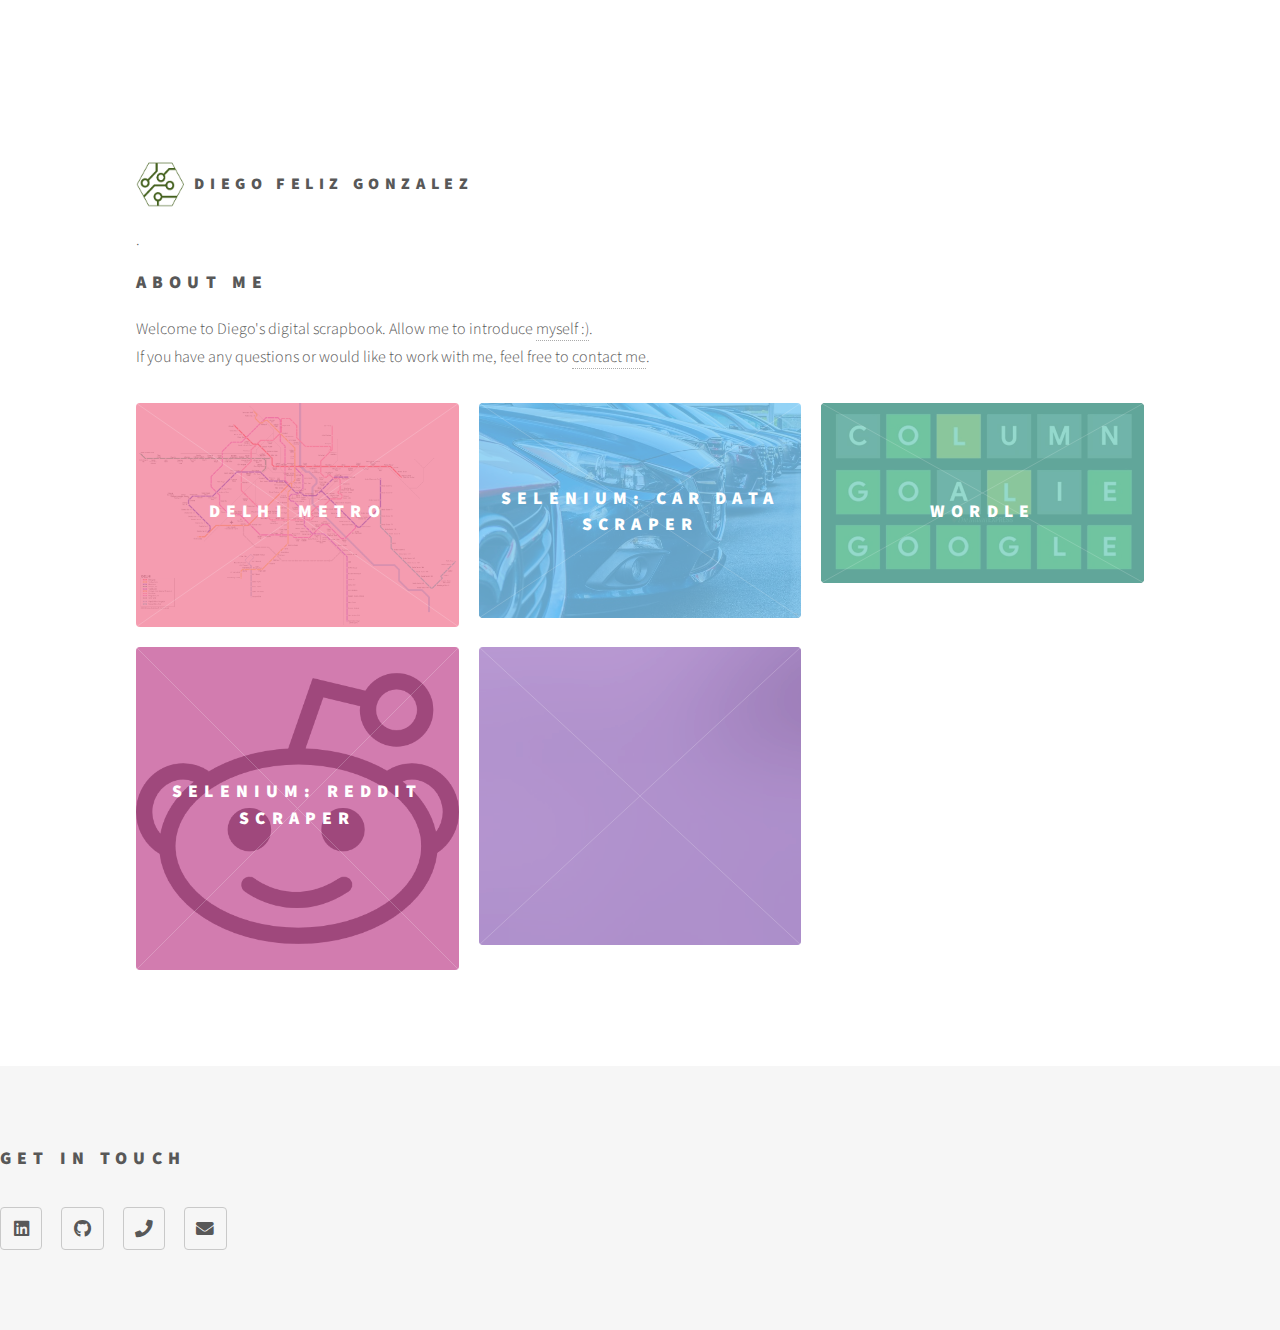
==== commit ff482316: "mail to: text changes and correction" ====
--- a/index.html
+++ b/index.html
@@ -41,8 +41,8 @@
 										<p>.</p>
 										<p></p>
 										<h2>About Me</h2>
-										<p>Wellcome to Diego's digital scrapbook. Allow me to introduce <a href="aboutme.html">myself :)</a>.<br>
-										If you have any questions or would like to work with me, feel free to <a href="didacdfg@gmail.com">contact me</a>.</p>
+										<p>Welcome to Diego's digital scrapbook. Allow me to introduce <a href="aboutme.html">myself :)</a>.<br>
+										If you have any questions or would like to work with me, feel free to <a href="mailto:didacdfg@gmail.com">contact me</a>.</p>
 									  </div>
 									</div>
 								  </section>
@@ -56,7 +56,7 @@
 									<a href="delhimetro.html">
 										<h2>Delhi Metro</h2>
 										<div class="content">
-											<p>A small tool using depth breath first and dykstra algorithms to find the shortest path or all paths between two stations.</p>
+											<p>A small tool using DFS to find all paths and BFS to find the shortest path between two stations.</p>
 										</div>
 									</a>
 								</article>
@@ -78,7 +78,7 @@
 									<a href="generic.html">
 										<h2>Wordle</h2>
 										<div class="content">
-											<p>A quick implementation of the wordle game.</p>
+											<p>A quick implementation of the Wordle game.</p>
 										</div>
 									</a>
 								</article>
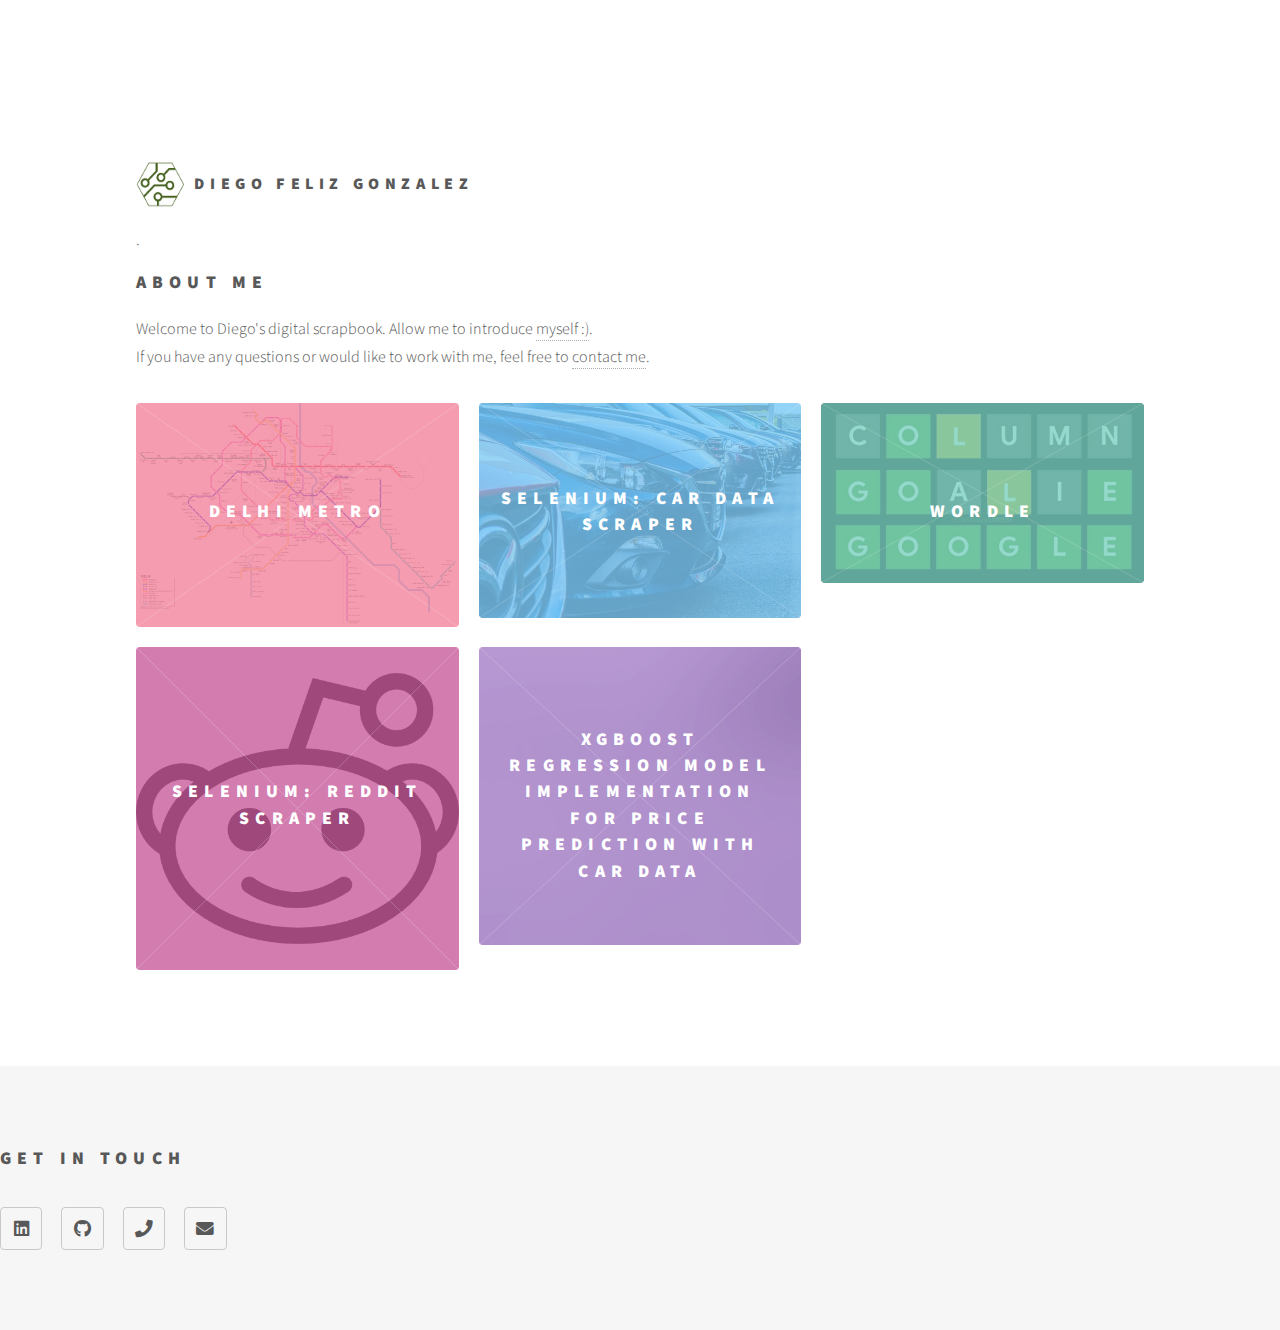
==== commit ac894c49: "mail to: text changes and correction" ====
--- a/index.html
+++ b/index.html
@@ -98,7 +98,7 @@
 										<img src="images/pic05.jpg" alt="" />
 									</span>
 									<a href="generic.html">
-										<h2></h2>
+										<h2>XGBoost regression model implementation for price prediction with car data</h2>
 										<div class="content">
 											<p>Sed nisl arcu euismod sit amet nisi lorem etiam dolor veroeros et feugiat.</p>
 										</div>
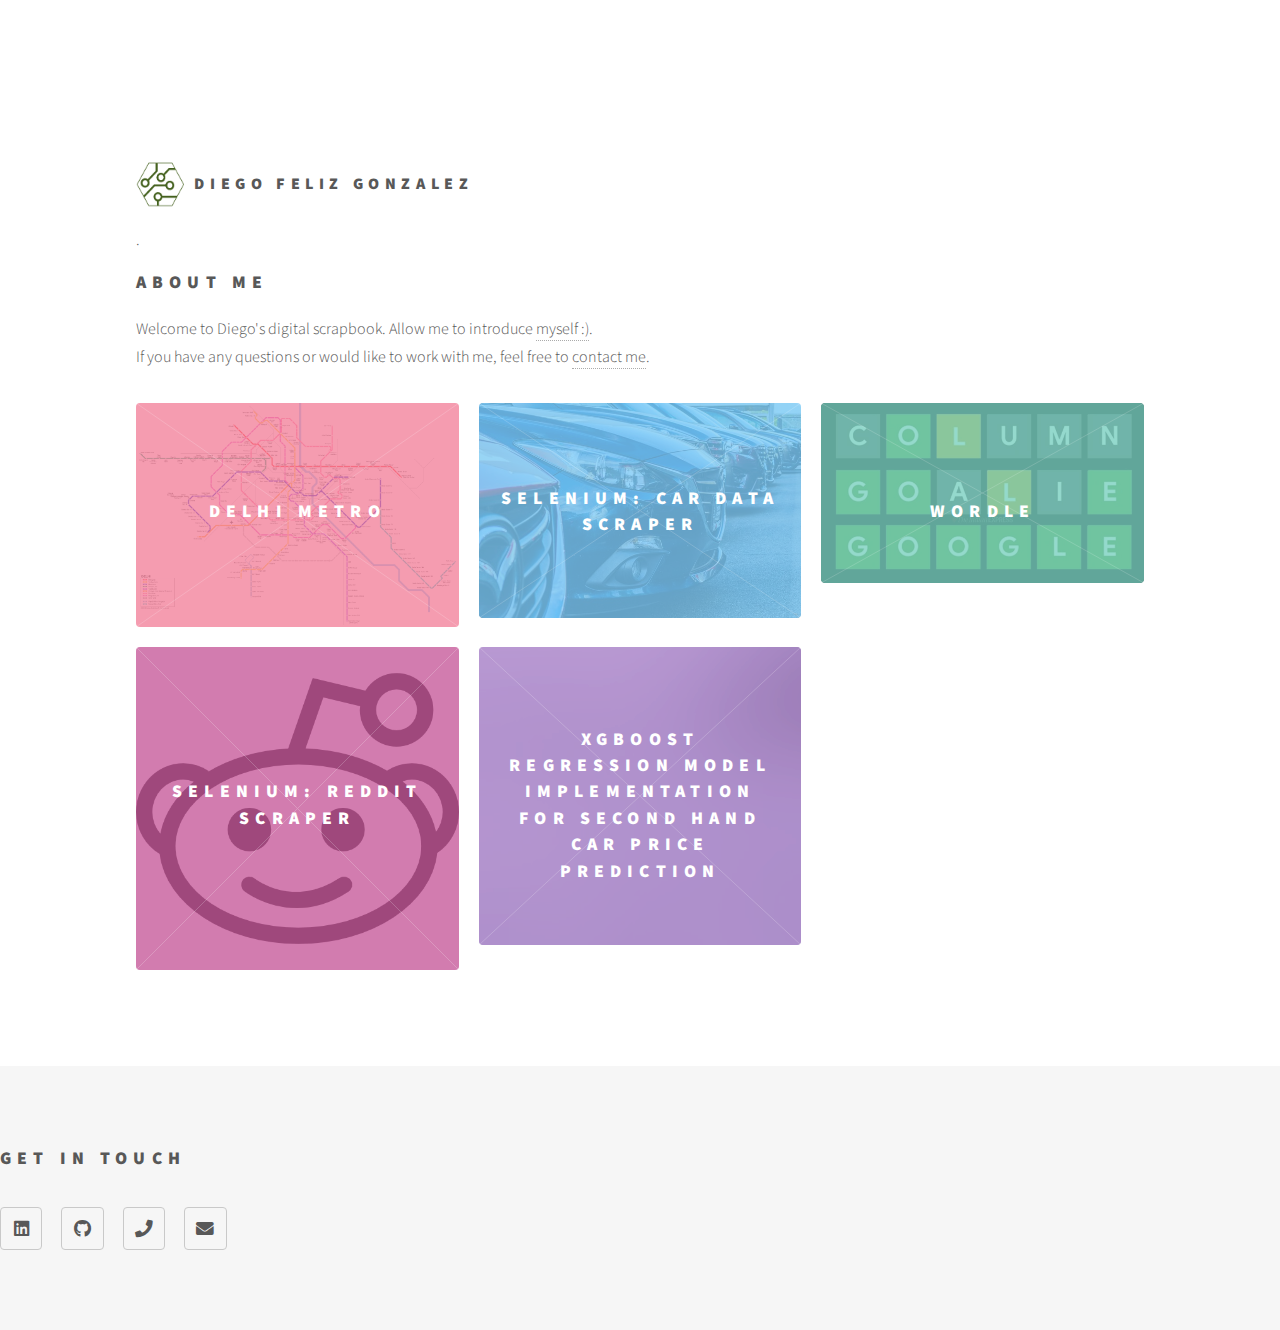
==== commit 49fd9319: "mail to: text changes and correction" ====
--- a/index.html
+++ b/index.html
@@ -98,12 +98,12 @@
 										<img src="images/pic05.jpg" alt="" />
 									</span>
 									<a href="generic.html">
-										<h2>XGBoost regression model implementation for price prediction with car data</h2>
+										<h2>XGBoost regression model implementation for second hand car price prediction</h2>
 										<div class="content">
-											<p>Sed nisl arcu euismod sit amet nisi lorem etiam dolor veroeros et feugiat.</p>
+											<p>An XGBoost implementation using the car dataset scraped in another project, using Pandas, Numpy, Matplotlib, Scikit-Learn and XGBoost libraries.</p>
 										</div>
 									</a>
-								</article>								
+								</article>
 							</section>
 						</div>
 					</div>
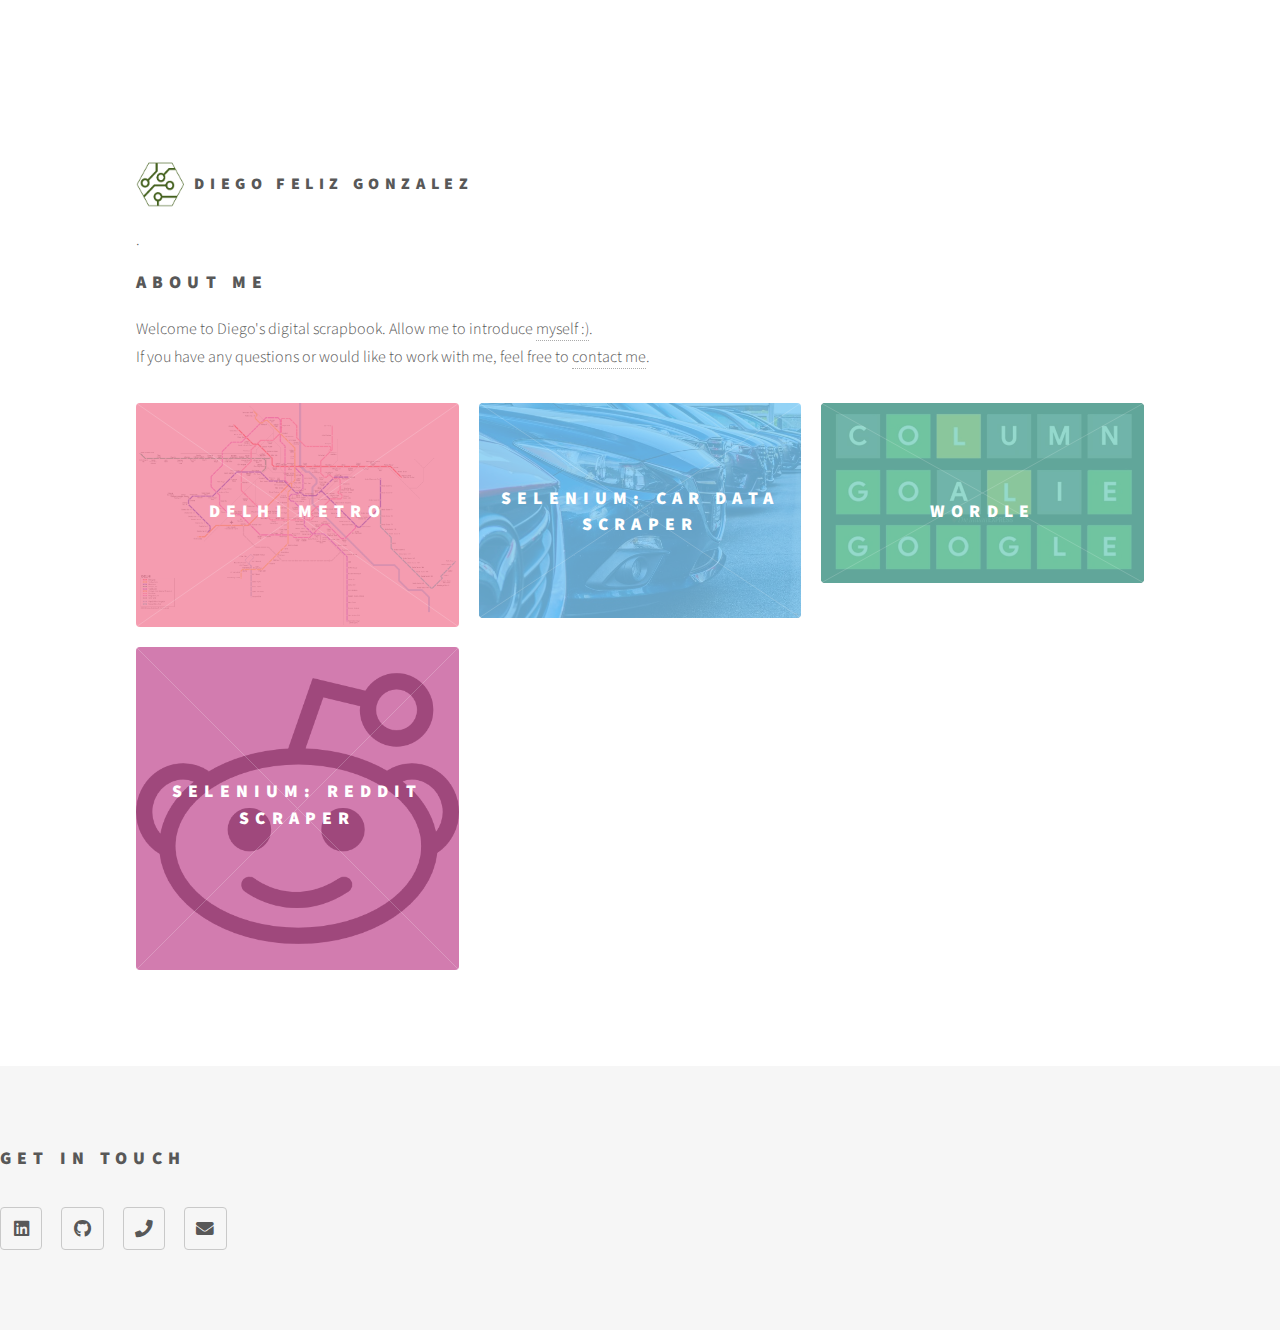
==== commit 28ac8c62: "xgboost section" ====
--- a/index.html
+++ b/index.html
@@ -95,7 +95,7 @@
 								</article>
 								<article class="style5">
 									<span class="image">
-										<img src="images/pic05.jpg" alt="" />
+										<img src="images/xgboost.png" alt="" />
 									</span>
 									<a href="generic.html">
 										<h2>XGBoost regression model implementation for second hand car price prediction</h2>
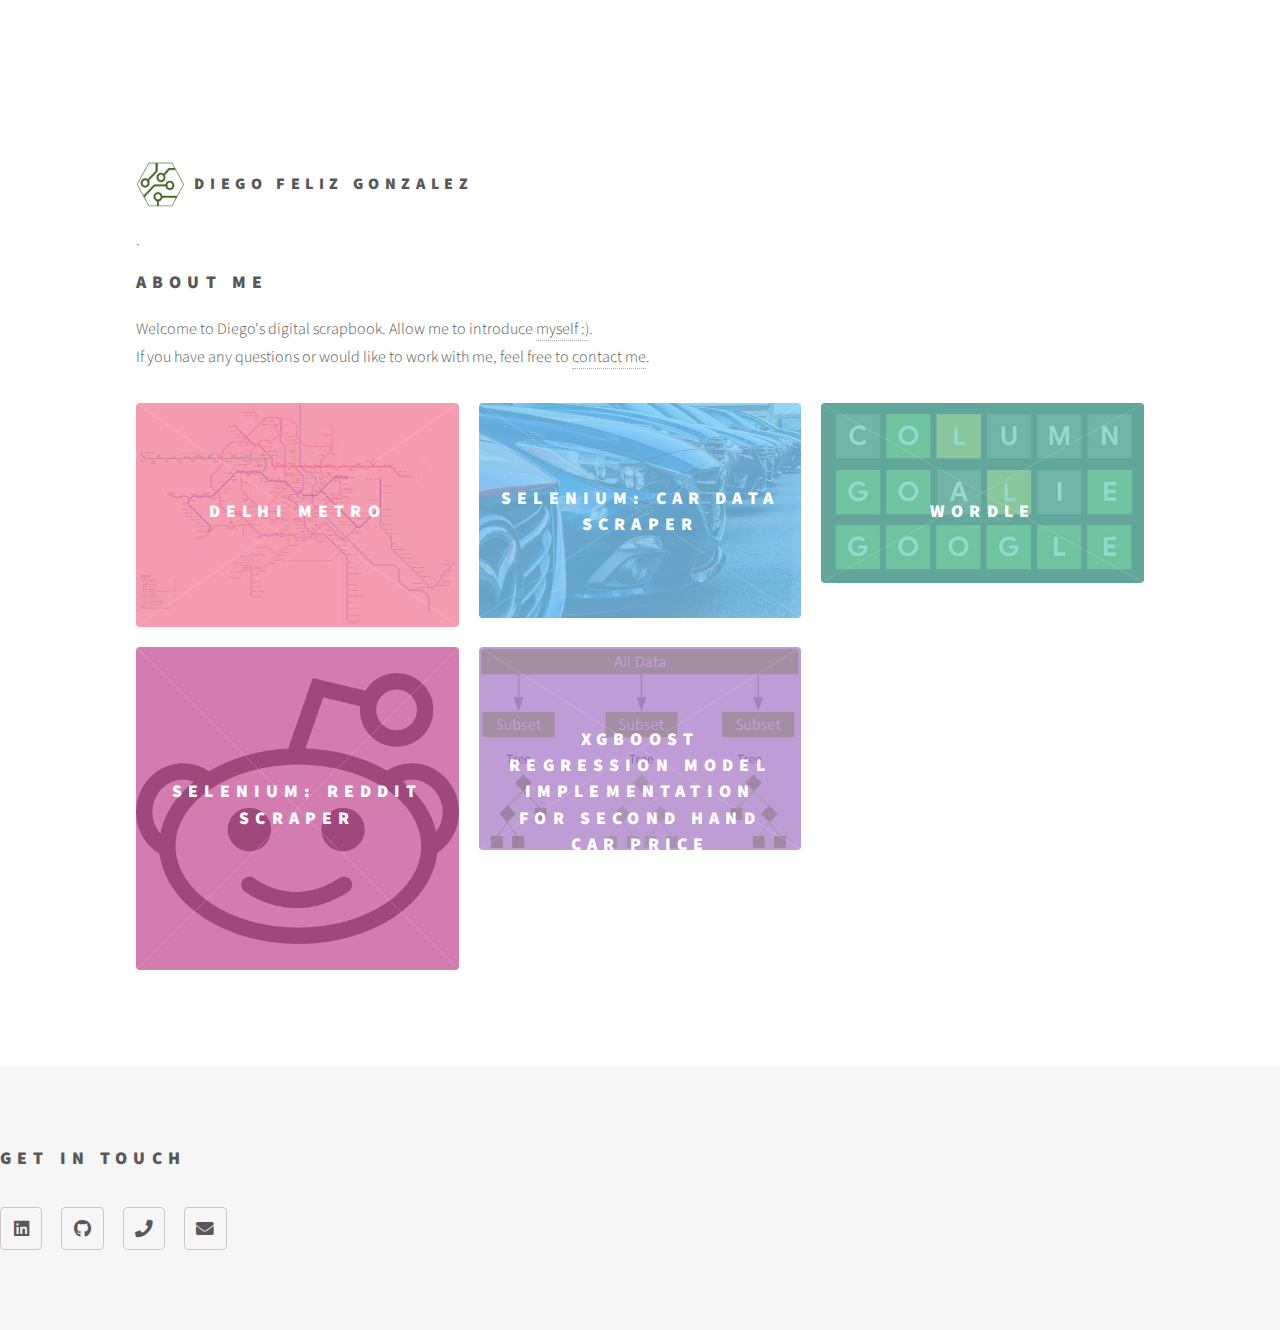
==== commit 5dcad68e: "images" ====
--- a/index.html
+++ b/index.html
@@ -95,7 +95,7 @@
 								</article>
 								<article class="style5">
 									<span class="image">
-										<img src="images/xgboost.png" alt="" />
+										<img src="images/3.png" alt="" />
 									</span>
 									<a href="generic.html">
 										<h2>XGBoost regression model implementation for second hand car price prediction</h2>
